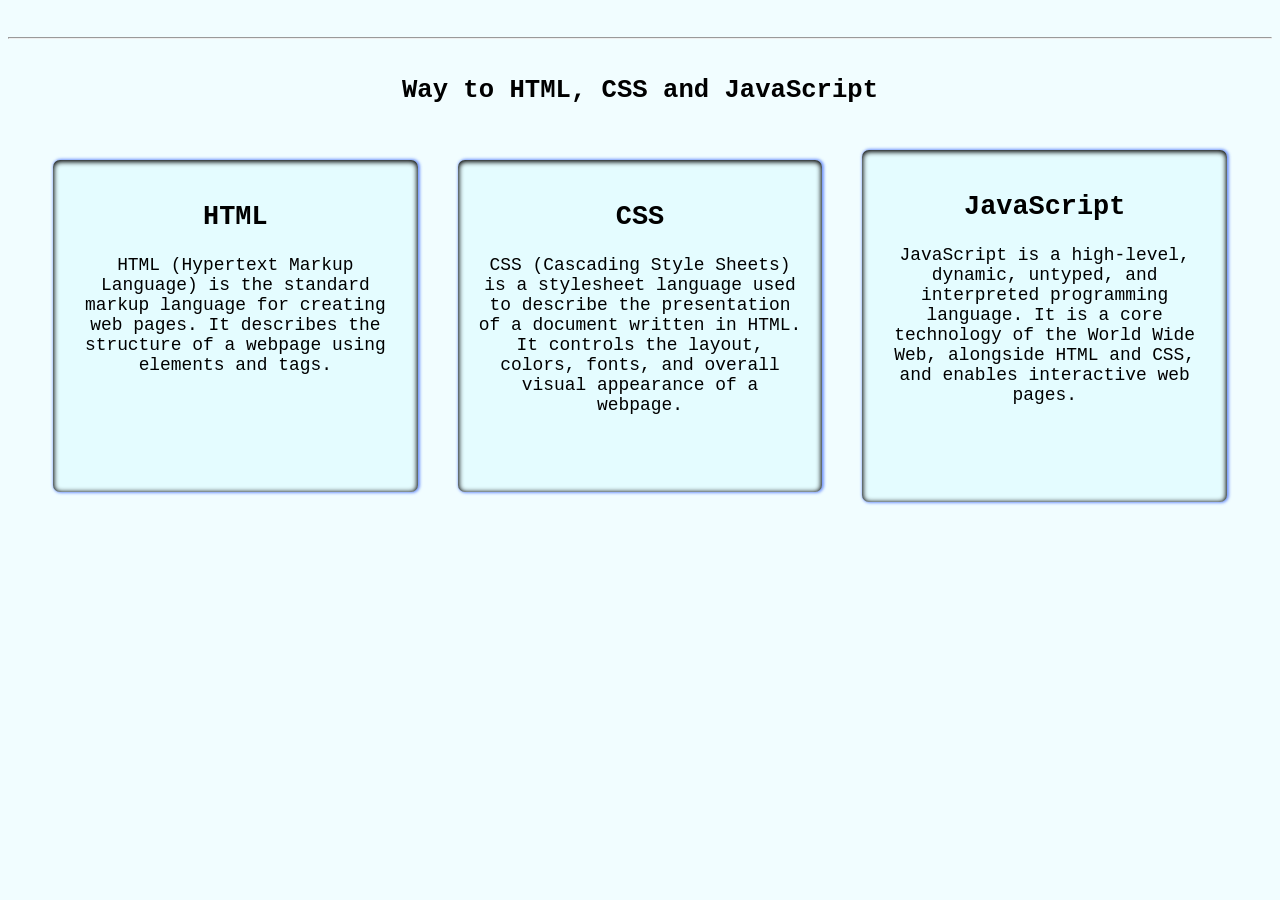
==== index.html @ 1a968c44 "att" ====
<!DOCTYPE html>
<html lang="en">
<head>
    <meta charset="UTF-8">
    <meta name="viewport" content="width=device-width, initial-scale=1.0">
    <title>EazyWay</title>
    <link rel="stylesheet" href="style.css" type="text/css">
</head>
<body>

    <br>
    <hr>
    <br>

    <h1>Way to HTML, CSS and JavaScript</h1>
    <main>
        <span id="html1">
            <h2>HTML</h2>
            <p>HTML (Hypertext Markup Language) is the standard markup language for creating web pages. It describes the structure of a webpage using elements and tags.<br><br><br><br><br></p>
        </span>
        <span id="css2">
            <h2>CSS</h2>
            <p>CSS (Cascading Style Sheets) is a stylesheet language used to describe the presentation of a document written in HTML. It controls the layout, colors, fonts, and overall visual appearance of a webpage. <br><br><br></p>
        
        </span>
        <span id="js3">
            <h2>JavaScript</h2>
            <p>JavaScript is a high-level, dynamic, untyped, and interpreted programming language. It is a core technology of the World Wide Web, alongside HTML and CSS, and enables interactive web pages.<br><br><br><br></p>
        </span>
    </main>
</body>
</html>
---- style.css ----
@charset "utf-8";

/* CSS Document */
body {
    background-color: #59ecff15;
    font-family: 'Courier New', Courier, monospace;
    color: rgb(0, 0, 0);
    font-size: clamp(1rem, 1.4vw, 1.7rem);
    
}
h1 {
    color: #000000;
    font-size: clamp(1.5rem, 2vw, 2.5rem);
    text-align: center;
    margin-top: 0.5rem;
    margin-bottom: 0.5rem;
}
main {
    display: flex;
    text-align: center;
    justify-content: center;
    align-items: center;
    margin: 25px;
    
    #html1 {
        box-shadow: inset 0px 1px 5px 1px #000000, 1px 0px 3px 1px #1146f78f;
        background-color: #59ecff15;
        border-radius: 7px;
        padding: 20px;
        margin: 20px;
        width: 100%;
        max-width: 800px;
    }
    #css2 {
        box-shadow: inset 0px 1px 5px 1px #000000, 1px 0px 3px 1px #1146f78f;
        background-color: #59ecff15;
        border-radius: 7px;
        padding: 20px;
        margin: 20px;
        width: 100%;
        max-width: 800px;
    }
    #js3 {
        box-shadow: inset 0px 1px 5px 1px #000000, 1px 0px 3px 1px #1146f78f;
        background-color: #59ecff15;
        border-radius: 7px;
        padding: 20px;
        margin: 20px;
        width: 100%;
        max-width: 800px;
    }
}
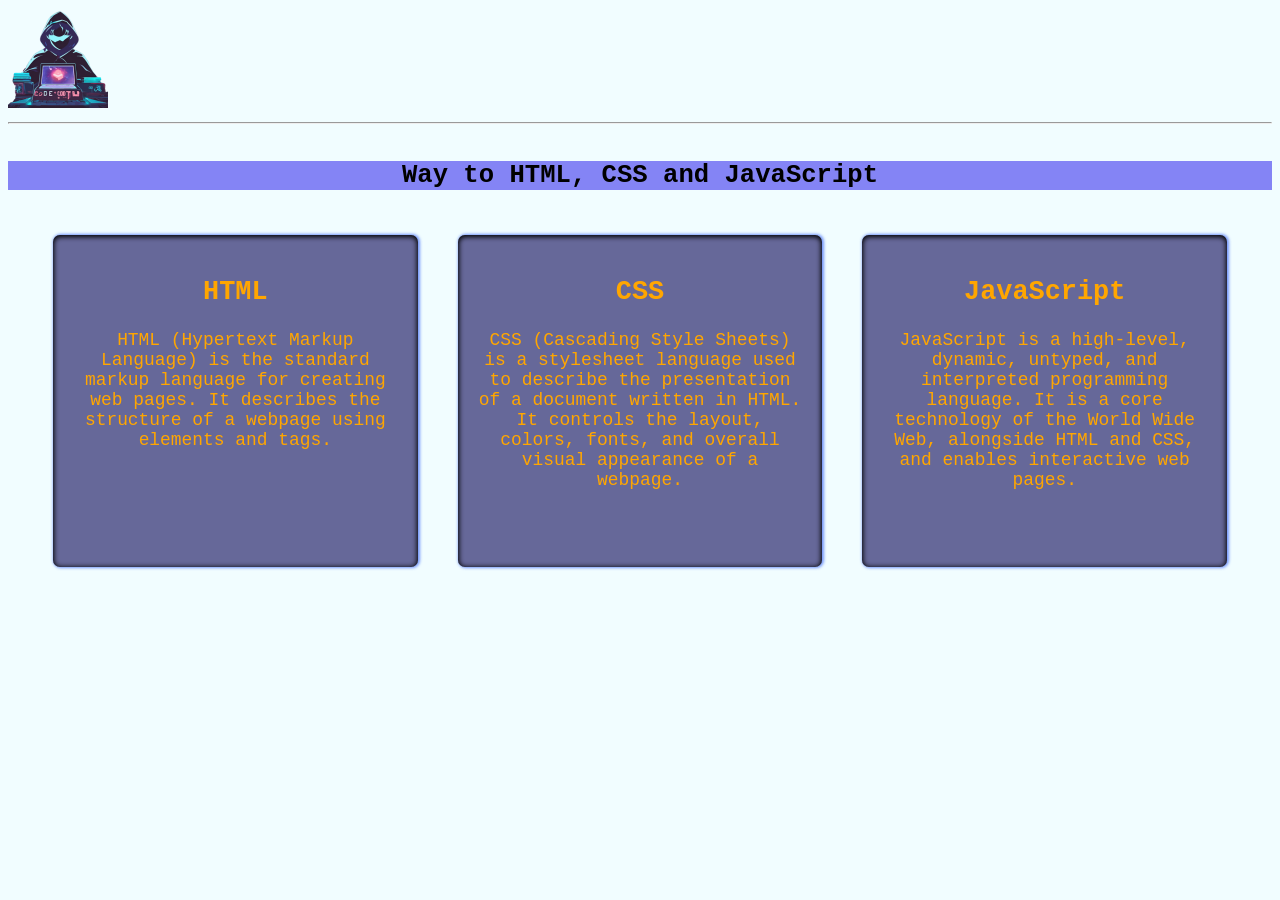
==== commit 6e7431df: "att2" ====
--- a/index.html
+++ b/index.html
@@ -7,6 +7,7 @@
     <link rel="stylesheet" href="style.css" type="text/css">
 </head>
 <body>
+    <img src="Imagens/logoyounick.png" alt="icone" class="logo" width:"100px" height="100px">
 
     <br>
     <hr>
@@ -18,15 +19,18 @@
             <h2>HTML</h2>
             <p>HTML (Hypertext Markup Language) is the standard markup language for creating web pages. It describes the structure of a webpage using elements and tags.<br><br><br><br><br></p>
         </span>
+
+        
         <span id="css2">
             <h2>CSS</h2>
             <p>CSS (Cascading Style Sheets) is a stylesheet language used to describe the presentation of a document written in HTML. It controls the layout, colors, fonts, and overall visual appearance of a webpage. <br><br><br></p>
+        </span>
         
-        </span>
         <span id="js3">
             <h2>JavaScript</h2>
-            <p>JavaScript is a high-level, dynamic, untyped, and interpreted programming language. It is a core technology of the World Wide Web, alongside HTML and CSS, and enables interactive web pages.<br><br><br><br></p>
+            <p>JavaScript is a high-level, dynamic, untyped, and interpreted programming language. It is a core technology of the World Wide Web, alongside HTML and CSS, and enables interactive web pages.<br><br><br></p>
         </span>
     </main>
+    
 </body>
 </html>
--- a/style.css
+++ b/style.css
@@ -14,6 +14,7 @@
     text-align: center;
     margin-top: 0.5rem;
     margin-bottom: 0.5rem;
+    background-color: rgb(132, 132, 245);
 }
 main {
     display: flex;
@@ -24,31 +25,35 @@
     
     #html1 {
         box-shadow: inset 0px 1px 5px 1px #000000, 1px 0px 3px 1px #1146f78f;
-        background-color: #59ecff15;
         border-radius: 7px;
         padding: 20px;
         margin: 20px;
         width: 100%;
         max-width: 800px;
+        color: rgb(255, 166, 0);
+        background-color: rgba(6, 0, 83, 0.589);
     }
     #css2 {
         box-shadow: inset 0px 1px 5px 1px #000000, 1px 0px 3px 1px #1146f78f;
-        background-color: #59ecff15;
         border-radius: 7px;
         padding: 20px;
         margin: 20px;
         width: 100%;
         max-width: 800px;
+        color: rgb(255, 166, 0);
+        background-color: rgba(6, 0, 83, 0.589);
     }
     #js3 {
         box-shadow: inset 0px 1px 5px 1px #000000, 1px 0px 3px 1px #1146f78f;
-        background-color: #59ecff15;
         border-radius: 7px;
         padding: 20px;
         margin: 20px;
         width: 100%;
         max-width: 800px;
+        color: rgb(255, 166, 0);
+        background-color: rgba(6, 0, 83, 0.589);
     }
+   
 }
 
 
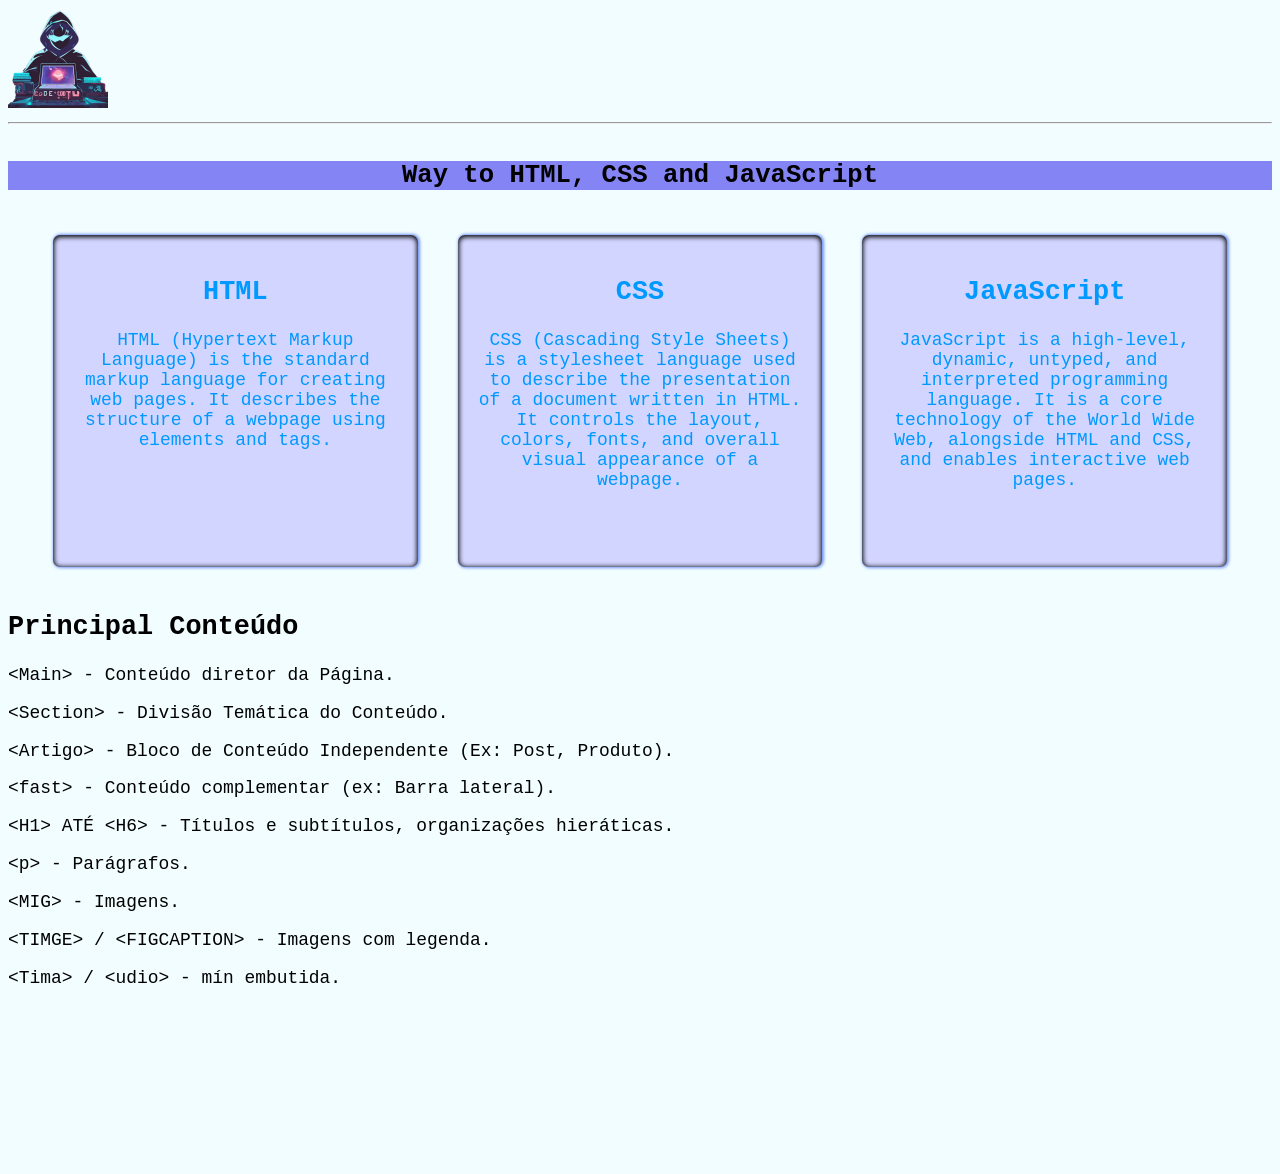
==== commit 15729f82: "att" ====
--- a/index.html
+++ b/index.html
@@ -3,8 +3,9 @@
 <head>
     <meta charset="UTF-8">
     <meta name="viewport" content="width=device-width, initial-scale=1.0">
+    <link rel="stylesheet" href="style.css" type="text/css">
+    <link rel="icon" href="Imagens/logoyounick.ico" type="image/x-icon">
     <title>EazyWay</title>
-    <link rel="stylesheet" href="style.css" type="text/css">
 </head>
 <body>
     <img src="Imagens/logoyounick.png" alt="icone" class="logo" width:"100px" height="100px">
@@ -15,22 +16,52 @@
 
     <h1>Way to HTML, CSS and JavaScript</h1>
     <main>
-        <span id="html1">
-            <h2>HTML</h2>
-            <p>HTML (Hypertext Markup Language) is the standard markup language for creating web pages. It describes the structure of a webpage using elements and tags.<br><br><br><br><br></p>
-        </span>
+        
+            <span id="html1">
+                <a href="html.html" target="_blank" class="link">
+                <h2>HTML</h2>
+                <p>HTML (Hypertext Markup Language) is the standard markup language for creating web pages. It describes the structure of a webpage using elements and tags.<br><br><br><br><br></p>
+                </a>
+            </span>
+        
 
-        
         <span id="css2">
-            <h2>CSS</h2>
-            <p>CSS (Cascading Style Sheets) is a stylesheet language used to describe the presentation of a document written in HTML. It controls the layout, colors, fonts, and overall visual appearance of a webpage. <br><br><br></p>
+            <a href="css.html" target="_blank" class="link">
+                <h2>CSS</h2>
+                <p>CSS (Cascading Style Sheets) is a stylesheet language used to describe the presentation of a document written in HTML. It controls the layout, colors, fonts, and overall visual appearance of a webpage. <br><br><br></p>
+            </a>
         </span>
         
         <span id="js3">
+            <a href="javascript.html" target="_blank" class="link">
             <h2>JavaScript</h2>
             <p>JavaScript is a high-level, dynamic, untyped, and interpreted programming language. It is a core technology of the World Wide Web, alongside HTML and CSS, and enables interactive web pages.<br><br><br></p>
+            </a>
         </span>
     </main>
+    <container><h2>Principal Conteúdo</h2>
+<p>&lt;Main&gt; - Conteúdo diretor da Página.</p>
+
+<p>&lt;Section&gt; - Divisão Temática do Conteúdo.</p>
+
+<p>&lt;Artigo&gt; - Bloco de Conteúdo Independente (Ex: Post, Produto).</p>
+
+<p>&lt;fast&gt; - Conteúdo complementar (ex: Barra lateral).</p>
+
+<p>&lt;H1&gt; ATÉ &lt;H6&gt; - Títulos e subtítulos, organizações hieráticas.</p>
+
+<p>&lt;p&gt; - Parágrafos.</p>
+
+<p>&lt;MIG&gt; - Imagens.</p>
+
+<p>&lt;TIMGE&gt; / &lt;FIGCAPTION&gt; - Imagens com legenda.</p>
+
+<p>&lt;Tima&gt; / &lt;udio&gt; - mín embutida.</p>
+</container>
     
+        <br><br><br><br><br><br><br><br>
+        <footer>
+           
+        </footer>
 </body>
 </html>
--- a/style.css
+++ b/style.css
@@ -6,6 +6,7 @@
     font-family: 'Courier New', Courier, monospace;
     color: rgb(0, 0, 0);
     font-size: clamp(1rem, 1.4vw, 1.7rem);
+    
     
 }
 h1 {
@@ -22,6 +23,8 @@
     justify-content: center;
     align-items: center;
     margin: 25px;
+
+    
     
     #html1 {
         box-shadow: inset 0px 1px 5px 1px #000000, 1px 0px 3px 1px #1146f78f;
@@ -30,8 +33,8 @@
         margin: 20px;
         width: 100%;
         max-width: 800px;
-        color: rgb(255, 166, 0);
-        background-color: rgba(6, 0, 83, 0.589);
+        background-color: rgba(49, 3, 255, 0.158);
+}
     }
     #css2 {
         box-shadow: inset 0px 1px 5px 1px #000000, 1px 0px 3px 1px #1146f78f;
@@ -40,8 +43,7 @@
         margin: 20px;
         width: 100%;
         max-width: 800px;
-        color: rgb(255, 166, 0);
-        background-color: rgba(6, 0, 83, 0.589);
+        background-color: rgba(49, 3, 255, 0.158);
     }
     #js3 {
         box-shadow: inset 0px 1px 5px 1px #000000, 1px 0px 3px 1px #1146f78f;
@@ -50,8 +52,11 @@
         margin: 20px;
         width: 100%;
         max-width: 800px;
-        color: rgb(255, 166, 0);
-        background-color: rgba(6, 0, 83, 0.589);
+        background-color: rgba(49, 3, 255, 0.158);
+    }
+    .link{
+        text-decoration: none;
+        color: rgb(0, 153, 255);
     }
    
 }
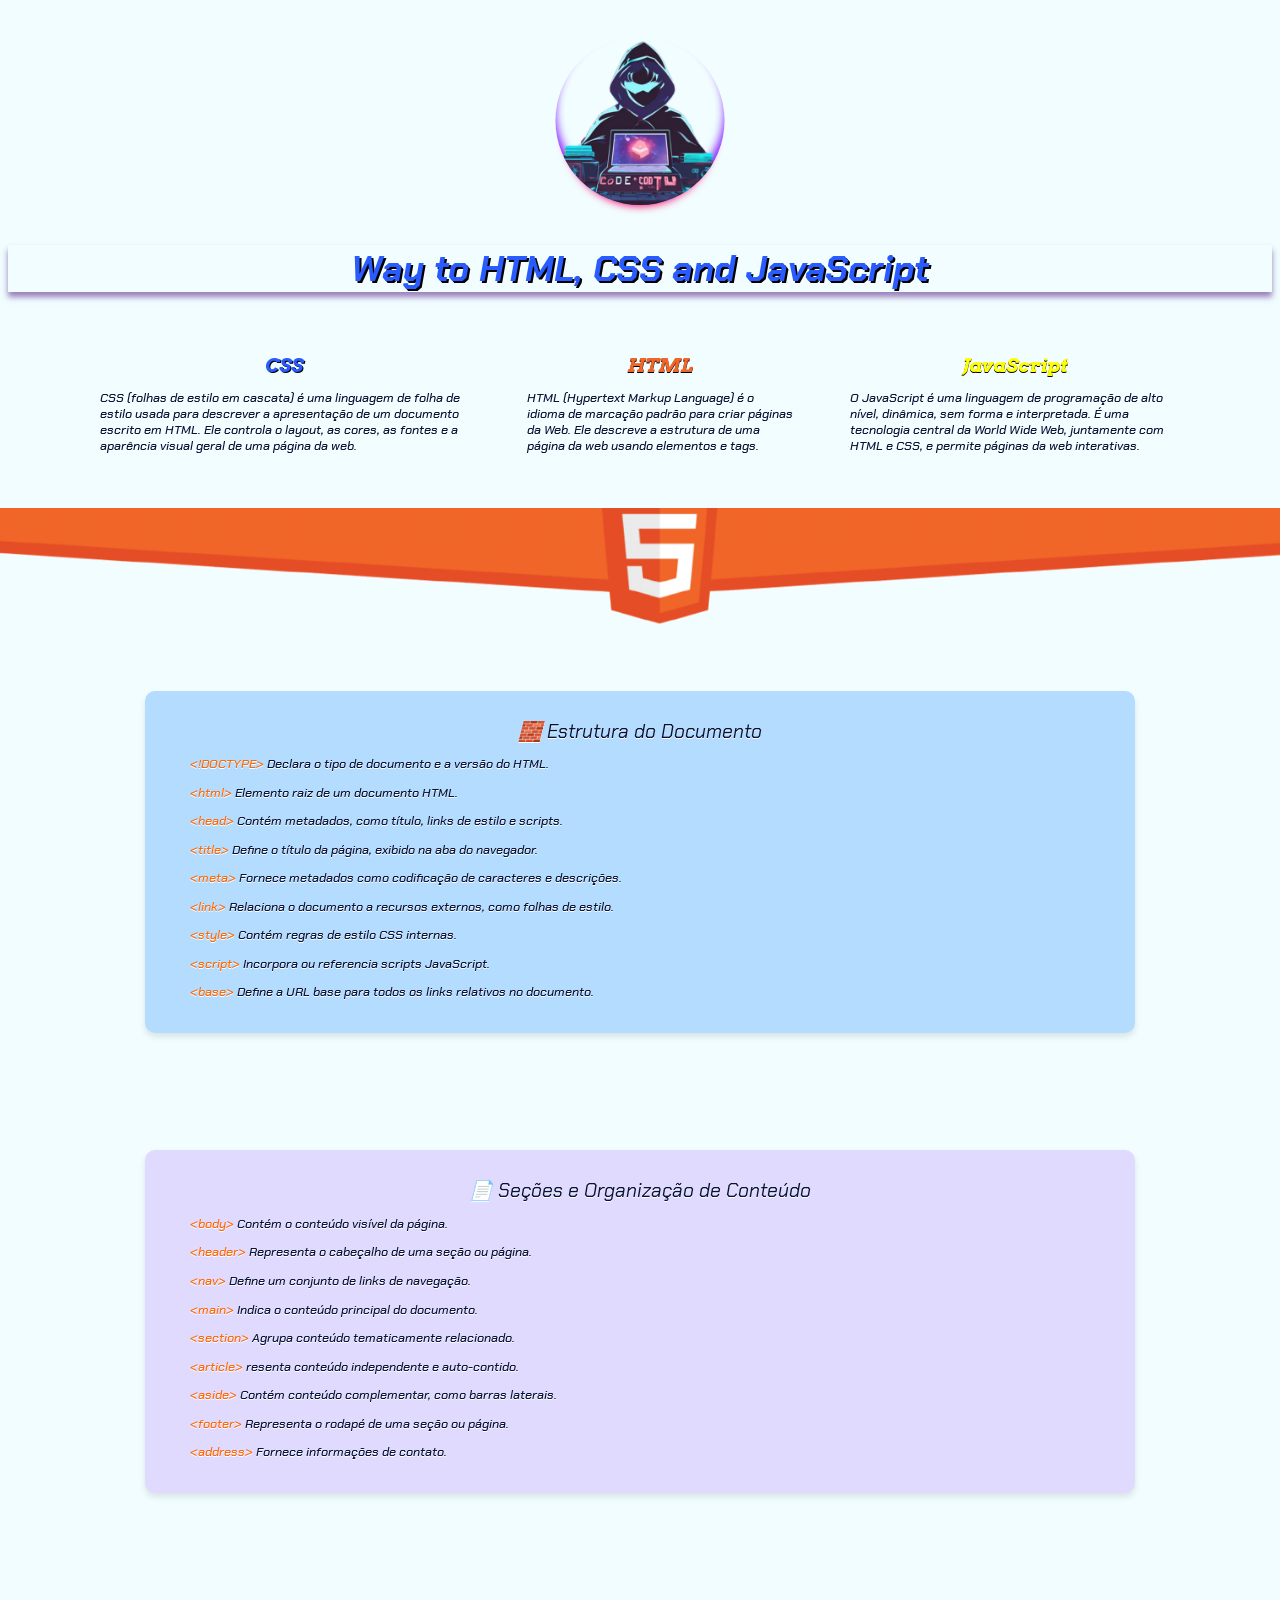
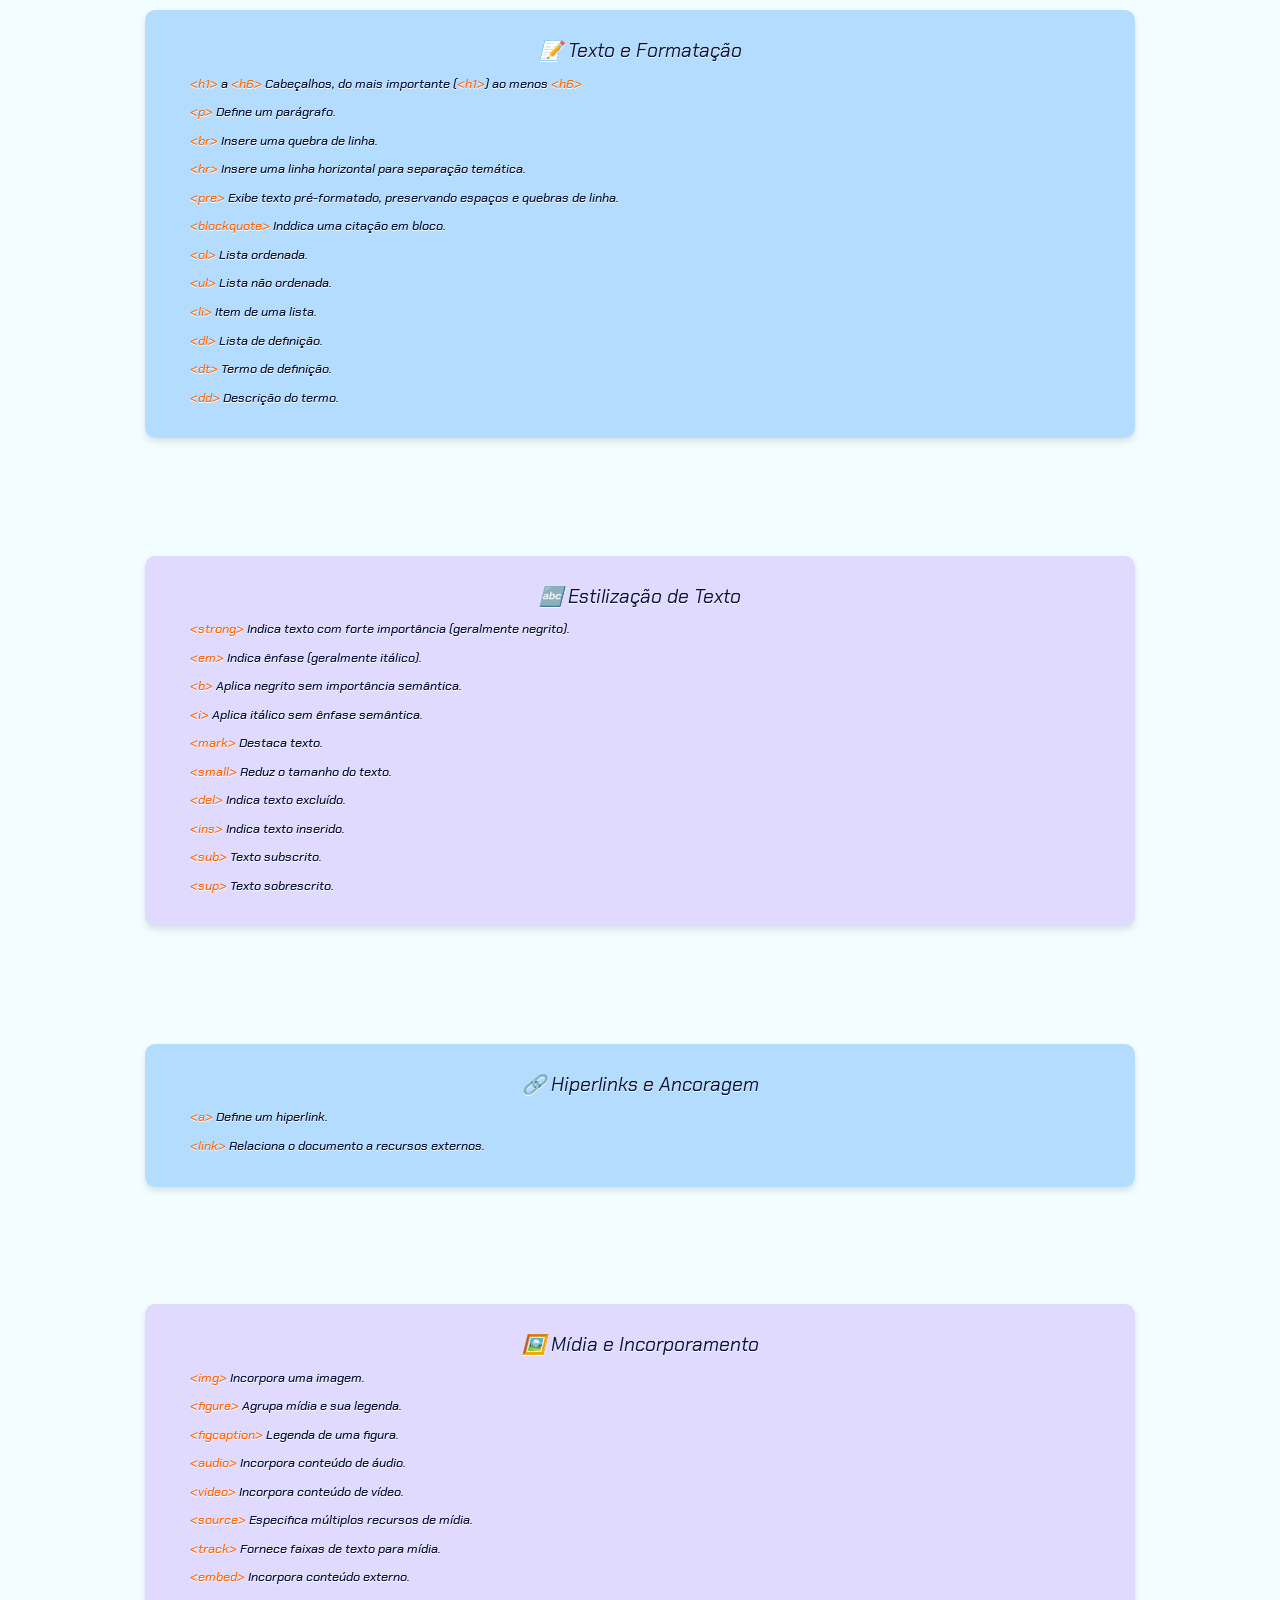
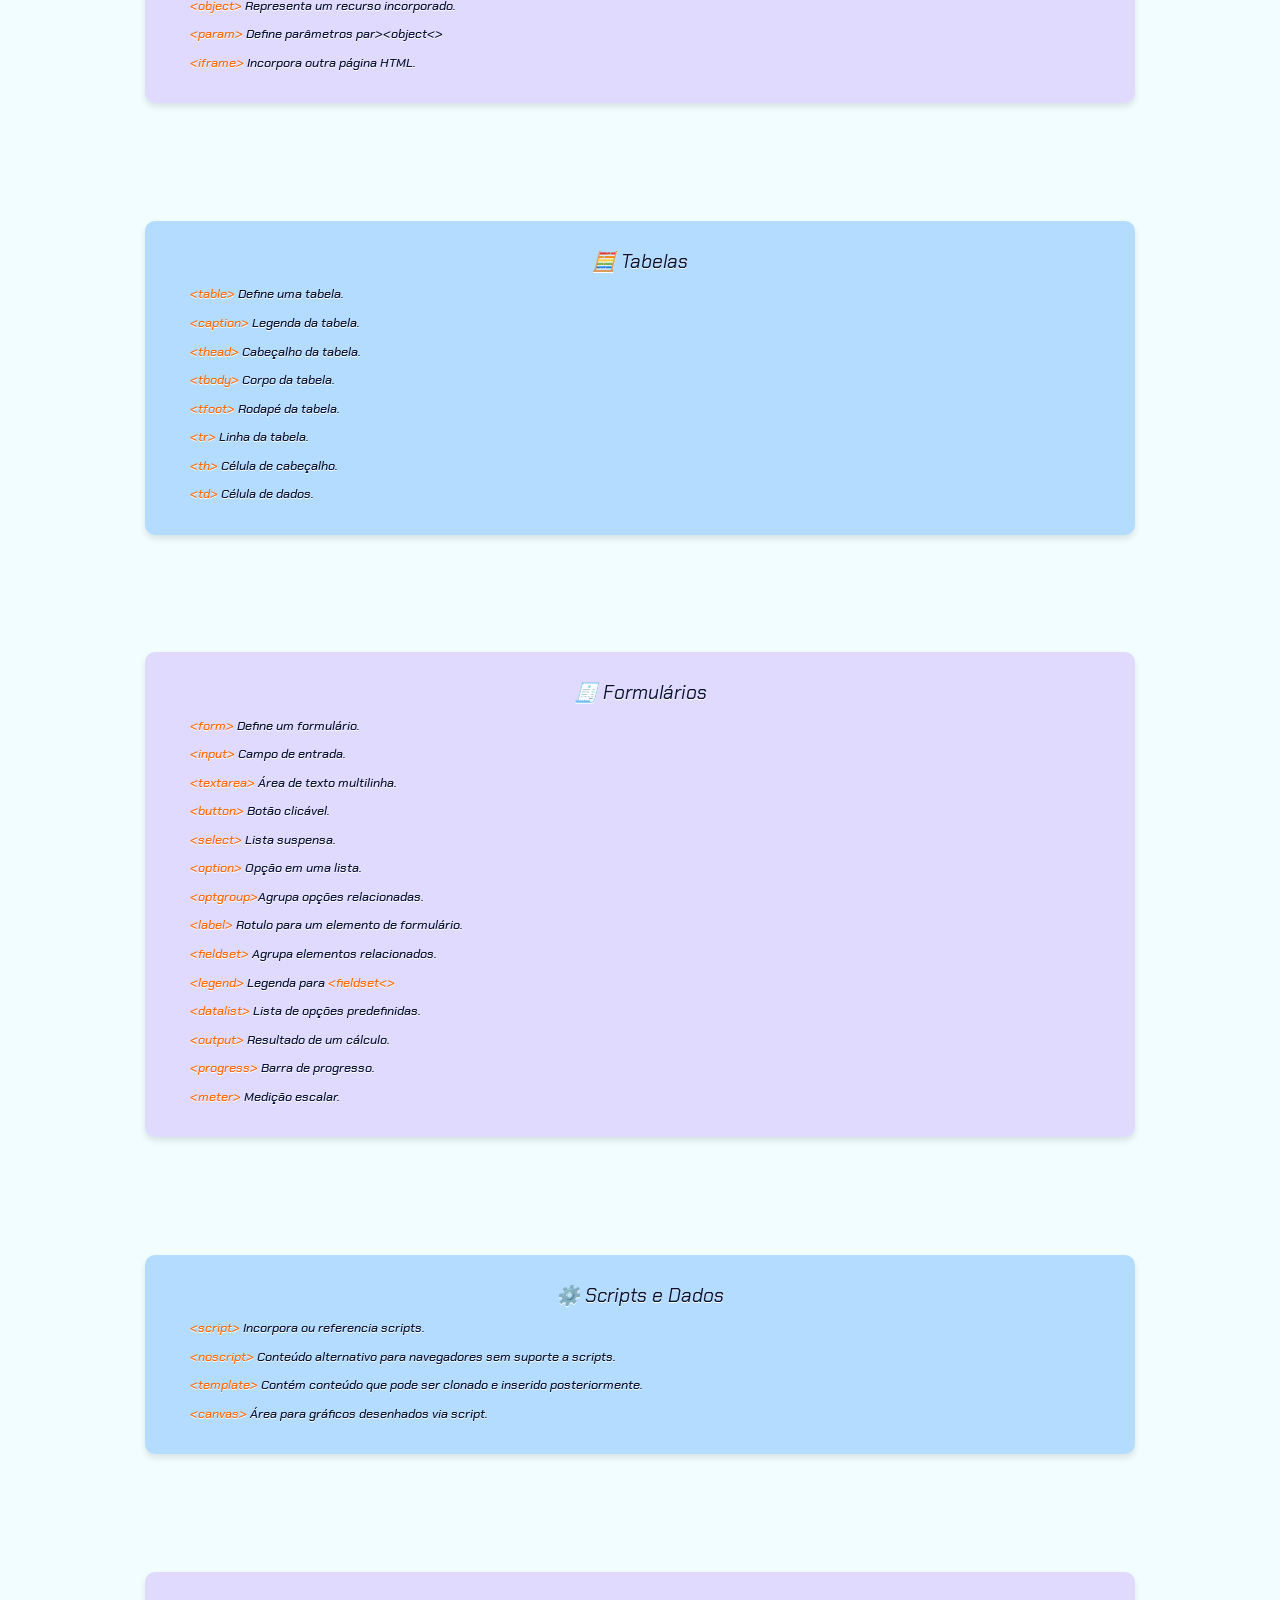
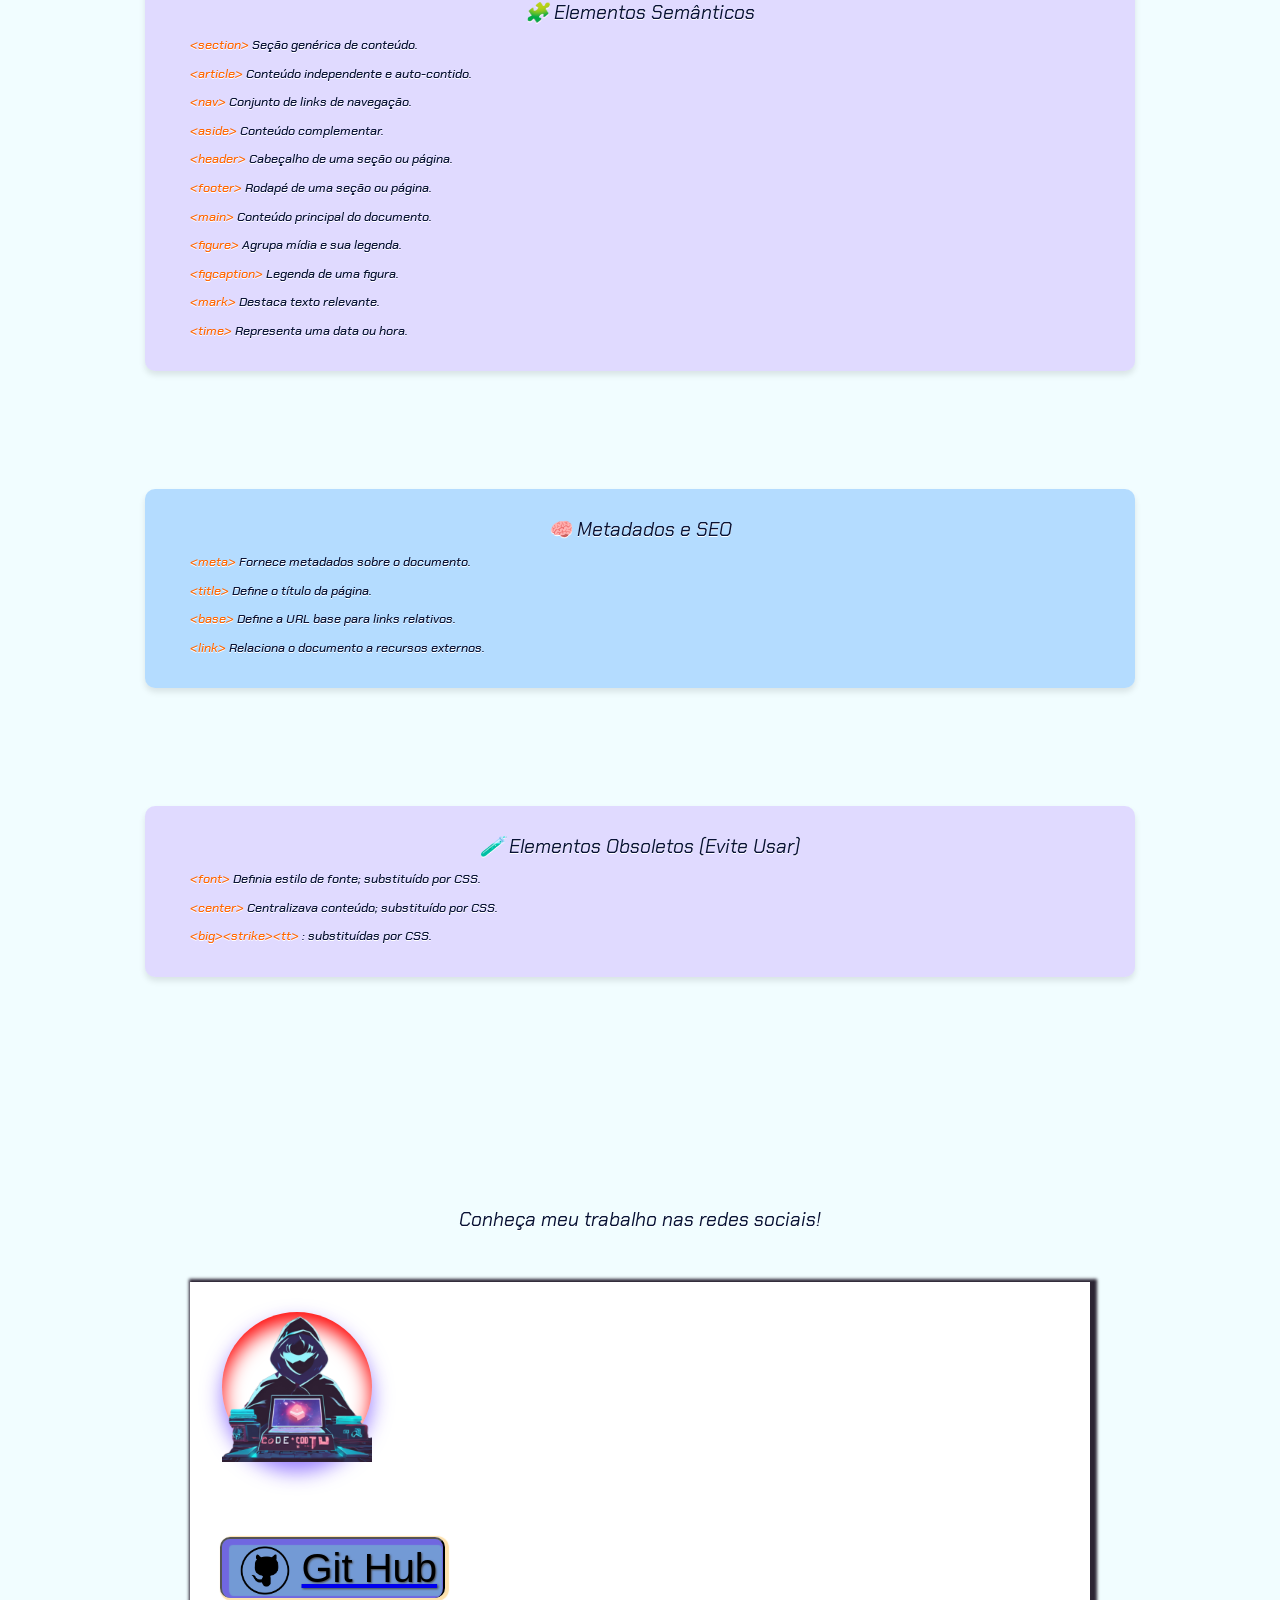
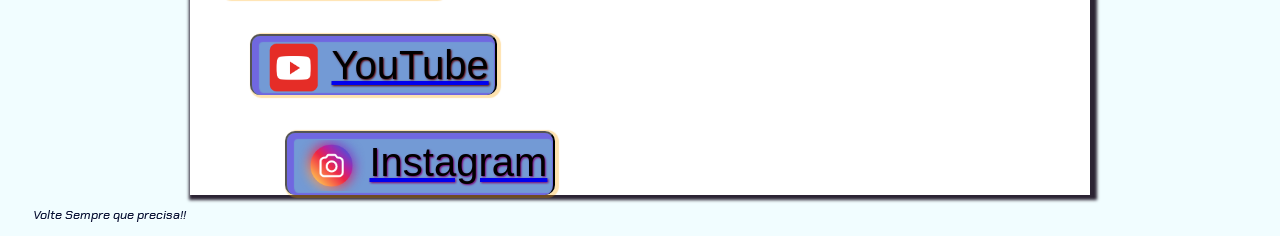
==== commit 869449ee: "att" ====
--- a/index.html
+++ b/index.html
@@ -1,67 +1,320 @@
 <!DOCTYPE html>
-<html lang="en">
+<html lang="pt-br">
 <head>
     <meta charset="UTF-8">
     <meta name="viewport" content="width=device-width, initial-scale=1.0">
     <link rel="stylesheet" href="style.css" type="text/css">
     <link rel="icon" href="Imagens/logoyounick.ico" type="image/x-icon">
     <title>EazyWay</title>
+    <style>
+        @import url('https://fonts.googleapis.com/css2?family=Chakra+Petch:ital,wght@0,300;0,400;0,500;0,600;0,700;1,300;1,400;1,500;1,600;1,700&display=swap');
+        
+        @import url('https://fonts.googleapis.com/css2?family=Arvo:ital,wght@0,400;0,700;1,400;1,700&family=Chakra+Petch:ital,wght@0,300;0,400;0,500;0,600;0,700;1,300;1,400;1,500;1,600;1,700&display=swap');
+
+                .cartao {
+            min-width: 300px;
+            max-width: 900px;
+            min-height: 220px;
+            max-height: 556px;
+            animation: mymove 7s normal;
+            animation: mymove 7s infinite alternate;            
+               
+        }
+
+        @keyframes mymove {
+        from {background-color: rgb(255, 200, 100);}
+        to {background-color: rgb(255, 110, 100);}
+        }
+    </style>
 </head>
 <body>
-    <img src="Imagens/logoyounick.png" alt="icone" class="logo" width:"100px" height="100px">
-
-    <br>
-    <hr>
-    <br>
-
-    <h1>Way to HTML, CSS and JavaScript</h1>
-    <main>
-        
-            <span id="html1">
-                <a href="html.html" target="_blank" class="link">
-                <h2>HTML</h2>
-                <p>HTML (Hypertext Markup Language) is the standard markup language for creating web pages. It describes the structure of a webpage using elements and tags.<br><br><br><br><br></p>
+    <div class="inicio">
+        <span class="logotipo"><img src="Imagens/logoyounick.png" alt="icone" width="169px" height="169px" style=" border-radius: 50%;box-shadow: inset 0px -10px 8px 0px rgb(138, 40, 250), 0px 10px 8px -9px rgb(255, 0, 100);"></span>
+    </div>   
+    
+    <span class="titulo">
+    <h1>Way to HTML, CSS and JavaScript</h1> 
+    </span>
+    
+        <main>
+        
+            
+            
+            <span id="css2">
+                <a href="css.html" target="_blank" class="link">
+                    <h2>CSS</h2>
+                    <p style="margin-left: 0.2em;">CSS (folhas de estilo em cascata) é uma linguagem de folha de estilo usada para descrever a apresentação de um documento escrito em HTML. Ele controla o layout, as cores, as fontes e a aparência visual geral de uma página da web. <br><br><br></p>
                 </a>
             </span>
-        
-
-        <span id="css2">
-            <a href="css.html" target="_blank" class="link">
-                <h2>CSS</h2>
-                <p>CSS (Cascading Style Sheets) is a stylesheet language used to describe the presentation of a document written in HTML. It controls the layout, colors, fonts, and overall visual appearance of a webpage. <br><br><br></p>
+            <span id="html1">
+            <a href="html.html" target="_blank" class="link">
+            <h2 style="color: #F06528;">HTML</h2>
+                <p style="margin-left: 0.2em;">HTML (Hypertext Markup Language) é o idioma de marcação padrão para criar páginas da Web. Ele descreve a estrutura de uma página da web usando elementos e tags.<br><br><br></p>
+                </a>
+            </span>
+            
+            <span id="js3">
+            <a href="javascript.html" target="_blank" class="link">
+            <h2 style="color: Yellow">JavaScript</h2>
+            <p style="margin-left: 0.2em;">O JavaScript é uma linguagem de programação de alto nível, dinâmica, sem forma e interpretada. É uma tecnologia central da World Wide Web, juntamente com HTML e CSS, e permite páginas da web interativas.<br><br><br></p>
             </a>
         </span>
-        
-        <span id="js3">
-            <a href="javascript.html" target="_blank" class="link">
-            <h2>JavaScript</h2>
-            <p>JavaScript is a high-level, dynamic, untyped, and interpreted programming language. It is a core technology of the World Wide Web, alongside HTML and CSS, and enables interactive web pages.<br><br><br></p>
-            </a>
-        </span>
-    </main>
-    <container><h2>Principal Conteúdo</h2>
-<p>&lt;Main&gt; - Conteúdo diretor da Página.</p>
-
-<p>&lt;Section&gt; - Divisão Temática do Conteúdo.</p>
-
-<p>&lt;Artigo&gt; - Bloco de Conteúdo Independente (Ex: Post, Produto).</p>
-
-<p>&lt;fast&gt; - Conteúdo complementar (ex: Barra lateral).</p>
-
-<p>&lt;H1&gt; ATÉ &lt;H6&gt; - Títulos e subtítulos, organizações hieráticas.</p>
-
-<p>&lt;p&gt; - Parágrafos.</p>
-
-<p>&lt;MIG&gt; - Imagens.</p>
-
-<p>&lt;TIMGE&gt; / &lt;FIGCAPTION&gt; - Imagens com legenda.</p>
-
-<p>&lt;Tima&gt; / &lt;udio&gt; - mín embutida.</p>
-</container>
+        </main>
+        
+    <img src="Imagens/html5sup.png" alt="HTMLlist" type="image/png" width="103%" height="auto" class="html5sup" style="margin-top: -2.5em; margin-left: -0.5em; max-height: 8em;">
+
+    <div class="container">
+        <span class="1html">
+        <h3>🧱 Estrutura do Documento</h3>
+            <p><xxx1>&lt;!DOCTYPE&gt;</xxx1> Declara o tipo de documento e a versão do HTML.</p>
+        
+            <p><xxx1>&lt;html&gt;</xxx1> Elemento raiz de um documento HTML.</p>
+            
+            <p><xxx1>&lt;head&gt;</xxx1> Contém metadados, como título, links de estilo e scripts.</p>
+            
+            <p><xxx1>&lt;title&gt;</xxx1> Define o título da página, exibido na aba do navegador.</p>
+            
+            <p><xxx1>&lt;meta&gt;</xxx1> Fornece metadados como codificação de caracteres e descrições.</p>
+        
+            <p><xxx1>&lt;link&gt;</xxx1> Relaciona o documento a recursos externos, como folhas de estilo.</p>
+            
+            <p><xxx1>&lt;style&gt;</xxx1> Contém regras de estilo CSS internas.</p>
+        
+            <p><xxx1>&lt;script&gt;</xxx1> Incorpora ou referencia scripts JavaScript.</p>
+            
+            <p><xxx1>&lt;base&gt;</xxx1>  Define a URL base para todos os links relativos no documento.</p>
+    </span>
+    
+    <span class="2html">
+         <h3>📄 Seções e Organização de Conteúdo</h3>
+            <p><xxx1>&lt;body&gt;</xxx1> Contém o conteúdo visível da página.</p>
+    
+            <p><xxx1>&lt;header&gt;</xxx1> Representa o cabeçalho de uma seção ou página.</p>
+        
+            <p><xxx1>&lt;nav&gt;</xxx1> Define um conjunto de links de navegação.</p>
+        
+            <p><xxx1>&lt;main&gt;</xxx1> Indica o conteúdo principal do documento.</p>
+    
+            <p><xxx1>&lt;section&gt;</xxx1> Agrupa conteúdo tematicamente relacionado.</p>
+    
+            <p><xxx1>&lt;article&gt;</xxx1> resenta conteúdo independente e auto-contido.</p>
+    
+            <p><xxx1>&lt;aside&gt;</xxx1> Contém conteúdo complementar, como barras laterais.</p>
+    
+            <p><xxx1>&lt;footer&gt;</xxx1> Representa o rodapé de uma seção ou página.</p>
+    
+            <p><xxx1>&lt;address&gt;</xxx1> Fornece informações de contato.</p>
+</span>
+    
+<span class="3html">
+        <h3>📝 Texto e Formatação</h3>
+            <p><xxx1>&lt;h1&gt;</xxx1> a <xxx1>&lt;h6&gt;</xxx1> Cabeçalhos, do mais importante (<xxx1>&lt;h1&gt;</xxx1>) ao menos <xxx1>&lt;h6&gt;</xxx1>
+    
+            <p><xxx1>&lt;p&gt;</xxx1> Define um parágrafo.</p>
+        
+            <p><xxx1>&lt;br&gt;</xxx1> Insere uma quebra de linha.</p>
+        
+            <p><xxx1>&lt;hr&gt;</xxx1> Insere uma linha horizontal para separação temática.</p>
+        
+            <p><xxx1>&lt;pre&gt;</xxx1> Exibe texto pré-formatado, preservando espaços e quebras de linha.</p>
+    
+            <p><xxx1>&lt;blockquote&gt;</xxx1> Inddica uma citação em bloco.</p>
+        
+            <p><xxx1>&lt;ol&gt</xxx1> Lista ordenada.</p>
+    
+            <p><xxx1>&lt;ul&gt;</xxx1> Lista não ordenada.</p>
+        
+            <p><xxx1>&lt;li&gt;</xxx1> Item de uma lista.</p>
+    
+            <p><xxx1>&lt;dl&gt;</xxx1> Lista de definição.</p>
+        
+            <p><xxx1>&lt;dt&gt;</xxx1> Termo de definição.</p>
+        
+            <p><xxx1>&lt;dd&gt;</xxx1> Descrição do termo.</p>
+    </span>
+    
+    <span class="4html">
+    <h3>🔤 Estilização de Texto</h3>
+            <p><xxx1>&lt;strong&gt;</xxx1> Indica texto com forte importância (geralmente negrito).</p>
+    
+            <p><xxx1>&lt;em&gt;</xxx1> Indica ênfase (geralmente itálico).</p>
+        
+            <p><xxx1>&lt;b&gt;</xxx1> Aplica negrito sem importância semântica.</p>
+        
+            <p><xxx1>&lt;i&gt;</xxx1> Aplica itálico sem ênfase semântica.</p>
+        
+            <p><xxx1>&lt;mark&gt;</xxx1> Destaca texto.</p>
+    
+            <p><xxx1>&lt;small&gt;</xxx1> Reduz o tamanho do texto.</p>
+        
+            <p><xxx1>&lt;del&gt;</xxx1> Indica texto excluído.</p>
+    
+            <p><xxx1>&lt;ins&gt;</xxx1> Indica texto inserido.</p>
+        
+            <p><xxx1>&lt;sub&gt;</xxx1> Texto subscrito.</p>
+    
+            <p><xxx1>&lt;sup&gt;</xxx1> Texto sobrescrito.</p>
+    </span>
+    
+    <span class="5html">
+        <h3>🔗 Hiperlinks e Ancoragem</h3>
+            <p><xxx1>&lt;a&gt;</xxx1> Define um hiperlink.</p>
+    
+            <p><xxx1>&lt;link&gt;</xxx1> Relaciona o documento a recursos externos.</p>
+    </span>
+    
+    <span class="6html">
+        <h3>🖼️ Mídia e Incorporamento</h3>
+                <p><xxx1>&lt;img&gt;</xxx1> Incorpora uma imagem.</p>
+    
+            <p><xxx1>&lt;figure&gt;</xxx1> Agrupa mídia e sua legenda.</p>
+
+            <p><xxx1>&lt;figcaption&gt;</xxx1> Legenda de uma figura.</p>
+
+            <p><xxx1>&lt;audio&gt;</xxx1> Incorpora conteúdo de áudio.</p>
+
+            <p><xxx1>&lt;video&gt;</xxx1> Incorpora conteúdo de vídeo.</p>
+        
+            <p><xxx1>&lt;source&gt;</xxx1> Especifica múltiplos recursos de mídia.</p>
+
+            <p><xxx1>&lt;track&gt;</xxx1> Fornece faixas de texto para mídia.</p>
+        
+            <p><xxx1>&lt;embed&gt;</xxx1> Incorpora conteúdo externo.</p>
+
+            <p><xxx1>&lt;object&gt;</xxx1> Representa um recurso incorporado.</p>
+        
+            <p><xxx1>&lt;param&gt;</xxx1> Define parâmetros par><s<i<xxx1>&lt;object<&gt;</xxx1>
+            
+            <p><xxx1>&lt;iframe&gt;</xxx1> Incorpora outra página HTML.</p>
+    </span>
+    
+    <span class="7html">
+        <h3>🧮 Tabelas</h3>
+            <p><xxx1>&lt;table&gt;</xxx1> Define uma tabela.</p>
+    
+            <p><xxx1>&lt;caption&gt;</xxx1> Legenda da tabela.</p>
+        
+            <p><xxx1>&lt;thead&gt;</xxx1> Cabeçalho da tabela.</p>
+        
+            <p><xxx1>&lt;tbody&gt;</xxx1> Corpo da tabela.</p>
+        
+            <p><xxx1>&lt;tfoot&gt;</xxx1> Rodapé da tabela.</p>
+    
+            <p><xxx1>&lt;tr&gt;</xxx1> Linha da tabela.</p>
+        
+            <p><xxx1>&lt;th&gt;</xxx1> Célula de cabeçalho.</p>
+    
+            <p><xxx1>&lt;td&gt;</xxx1> Célula de dados.</p>
+    </span>
+    
+    <span class="8html">
+        <h3>🧾 Formulários</h3>
+            <p><xxx1>&lt;form&gt;</xxx1> Define um formulário.</p>
+    
+            <p><xxx1>&lt;input&gt;</xxx1> Campo de entrada.</p>
+        
+            <p><xxx1>&lt;textarea&gt;</xxx1> Área de texto multilinha.</p>
+        
+            <p><xxx1>&lt;button&gt;</xxx1> Botão clicável.</p>
+        
+            <p><xxx1>&lt;select&gt;</xxx1> Lista suspensa.</p>
+    
+            <p><xxx1>&lt;option&gt;</xxx1> Opção em uma lista.</p>
+        
+            <p><xxx1>&lt;optgroup&gt;</xxx1>Agrupa opções relacionadas.</p>
+    
+            <p><xxx1>&lt;label&gt;</xxx1> Rotulo para um elemento de formulário.</p>
+        
+            <p><xxx1>&lt;fieldset&gt;</xxx1> Agrupa elementos relacionados.</p>
+    
+            <p><xxx1>&lt;legend&gt;</xxx1> Legenda para <xxx1>&lt;fieldset<&gt;</xxx1>
+        
+            <p><xxx1>&lt;datalist&gt;</xxx1> Lista de opções predefinidas.</p>
+        
+            <p><xxx1>&lt;output&gt;</xxx1> Resultado de um cálculo.</p>
+        
+            <p><xxx1>&lt;progress&gt;</xxx1> Barra de progresso.</p>
+        
+            <p><xxx1>&lt;meter&gt;</xxx1> Medição escalar.</p>
+    </span>
+    
+    <span class="9html">
+        <h3>⚙️ Scripts e Dados</h3>
+            <p><xxx1>&lt;script&gt;</xxx1> Incorpora ou referencia scripts.</p>
+    
+            <p><xxx1>&lt;noscript&gt;</xxx1> Conteúdo alternativo para navegadores sem suporte a scripts.</p>
+        
+            <p><xxx1>&lt;template&gt;</xxx1> Contém conteúdo que pode ser clonado e inserido posteriormente.</p>
+        
+            <p><xxx1>&lt;canvas&gt;</xxx1> Área para gráficos desenhados via script.</p>
+    </span>
+    
+    <span class="10html">
+        <h3>🧩 Elementos Semânticos</h3>
+            <p><xxx1>&lt;section&gt;</xxx1> Seção genérica de conteúdo.</p>
+    
+            <p><xxx1>&lt;article&gt;</xxx1> Conteúdo independente e auto-contido.</p>
+        
+            <p><xxx1>&lt;nav&gt;</xxx1> Conjunto de links de navegação.</p>
+        
+            <p><xxx1>&lt;aside&gt;</xxx1> Conteúdo complementar.</p>
+        
+            <p><xxx1>&lt;header&gt;</xxx1> Cabeçalho de uma seção ou página.</p>
+    
+            <p><xxx1>&lt;footer&gt;</xxx1> Rodapé de uma seção ou página.</p>
+        
+            <p><xxx1>&lt;main&gt;</xxx1> Conteúdo principal do documento.</p>
+    
+            <p><xxx1>&lt;figure&gt;</xxx1> Agrupa mídia e sua legenda.</p>
+        
+            <p><xxx1>&lt;figcaption&gt;</xxx1> Legenda de uma figura.</p>
+    
+            <p><xxx1>&lt;mark&gt;</xxx1> Destaca texto relevante.</p>
+        
+            <p><xxx1>&lt;time&gt;</xxx1> Representa uma data ou hora.</p>
+    </span>
+    
+    <span class="11html">
+        <h3>🧠 Metadados e SEO</h3>
+            <p><xxx1>&lt;meta&gt;</xxx1> Fornece metadados sobre o documento.</p>
+    
+            <p><xxx1>&lt;title&gt;</xxx1> Define o título da página.</p>
+        
+            <p><xxx1>&lt;base&gt;</xxx1> Define a URL base para links relativos.</p>
+        
+            <p><xxx1>&lt;link&gt;</xxx1> Relaciona o documento a recursos externos.</p>
+    </span>
+    
+    <span class="12html">
+        <h3>🧪 Elementos Obsoletos (Evite Usar)</h3>
+            <p><xxx1>&lt;font&gt;</xxx1> Definia estilo de fonte; substituído por CSS.</p>
+    
+            <p><xxx1>&lt;center&gt;</xxx1> Centralizava conteúdo; substituído por CSS.</p>
+        
+            <p><xxx1>&lt;big&gt;</xxx1><xxx1>&lt;strike&gt;</xxx1><xxx1>&lt;tt&gt;</xxx1> : substituídas por CSS.</p>
+    </span>
+</div>
     
         <br><br><br><br><br><br><br><br>
+        
+        
+        
+        
+        <!--rodapé da página-->
         <footer>
-           
+       <h3>Conheça meu trabalho nas redes sociais!</h3>
+    
+    <div class="cartao">
+        <div class="logos">
+            <div class="younick"><img src="Imagens/logoyounick.png" alt="YouNick" type="image/png" widith="150px" height="150px"></div>
+            <div class="github"><a href="https://github.com/YouNickDev" target="_blank" type="button"><button><img src="Imagens/Logo GitHub.png" alt="Github" type="image/png" widith="49px" height="49px">Git Hub</button></a></div>
+            <div class="youtube"><a href="https://www.youtube.com/@YouNickDev" target="_blank" type="button"><button><img src="Imagens/Logo Youtube.png" alt="YT" type="image/png" widith="49px" height="49px">YouTube</button></a></div>
+            <div class="instagram"><a href="https://www.instagram.com/younickdev/" target="_blank" type="button"><button><img src="Imagens/Logo Insta.png" alt="Insta" type="image/png" widith="51px" height="51px">Instagram</button></a></div>
+        </div>
+       
+    </div>
+    <p>Volte Sempre que precisa!!</p>
         </footer>
+
 </body>
 </html>
--- a/style.css
+++ b/style.css
@@ -3,62 +3,296 @@
 /* CSS Document */
 body {
     background-color: #59ecff15;
-    font-family: 'Courier New', Courier, monospace;
-    color: rgb(0, 0, 0);
+    color: rgb(0, 140, 255);
     font-size: clamp(1rem, 1.4vw, 1.7rem);
     
     
 }
+    .logotipo {
+    display:flexbox;
+    flex-direction: column;
+    justify-content: center;
+    align-items: center;
+    margin: 0 auto;
+    margin-top: 1em;
+    height:auto;
+    position: absolute; /* Posiciona a imagem de forma absoluta */
+    top:1em;
+    left: 50%; /* Centraliza horizontalmente */
+    transform: translateX(-50%); /* Ajusta para centralizar perfeitamente */
+    z-index: 10; /* Garante que a imagem fique acima */
+    }
+
+
+
 h1 {
-    color: #000000;
-    font-size: clamp(1.5rem, 2vw, 2.5rem);
+    font-family: "Chakra Petch", Arial, Helvetica, sans-serif;
+    font-weight: 700;
+    font-style: italic;
+    color: #295bff;
+    text-shadow: 2px 2px 0px #000000;
+    font-size: clamp(2em, 2.4vw, 3rem);
+    text-wrap: nowrap;
+    text-align: center;
+    margin-bottom: 0.5em;
+    margin-top: 245px;
+    background-color: transparent;
+    box-shadow:#42007981 0px 5px 6px 0px;
+    
+    
+
+}
+h2 {
+    font-family: "Arvo", serif;
+    font-weight: 700px;
+    font-style: italic;
+    color: #295bff;
+    text-shadow: 0.5px 1px 0px #000000;
+    font-size: clamp(1.1rem, 1.5vw, 2rem);
     text-align: center;
     margin-top: 0.5rem;
     margin-bottom: 0.5rem;
-    background-color: rgb(132, 132, 245);
-}
+    background-color:none;
+}
+h3 {
+    font-family: "Chakra Petch", sans-serif;
+    font-weight: 400;
+    font-style: italic;
+    color: #081235;
+    text-shadow: 0.3px 0.5px 0px #ffffff;
+    font-size: clamp(1.1rem, 1.5vw, 2rem);
+    text-align: center;
+    margin-top: 0.5rem;
+    margin-bottom: 0.5rem;
+    background-color:none;
+}
+p {
+  font-family: "Chakra Petch", sans-serif;
+  color: #081235;
+  font-weight: 500;
+  font-style: italic;
+  font-size: 0.7em;;
+  text-wrap: wrap;
+  text-align: left;
+  margin-left : 2em;
+  text-size-adjust: auto;
+  text-shadow: 0.3px 0.5px 0px #ffffff;
+  
+}
+xxx1 {
+    color: #ff6600;
+}
+
 main {
     display: flex;
     text-align: center;
     justify-content: center;
     align-items: center;
-    margin: 25px;
-
-    
-    
-    #html1 {
-        box-shadow: inset 0px 1px 5px 1px #000000, 1px 0px 3px 1px #1146f78f;
-        border-radius: 7px;
-        padding: 20px;
-        margin: 20px;
-        width: 100%;
+    margin-top: 1em;
+    margin-left: 3em;
+    margin-right: 3em;
+    margin-bottom: 1em;
+    flex-wrap: nowrap;
+    flex-direction: row;
+    
+    
+    #html1{
+        
+        
+        padding: 1em;
+        margin-left: 1em;
+        width: auto;
         max-width: 800px;
-        background-color: rgba(49, 3, 255, 0.158);
-}
+        min-width: 150px;
+        max-height: 400px;
+        min-height: 150px;
+        
+        }
     }
     #css2 {
-        box-shadow: inset 0px 1px 5px 1px #000000, 1px 0px 3px 1px #1146f78f;
-        border-radius: 7px;
-        padding: 20px;
-        margin: 20px;
-        width: 100%;
+        padding: 1em;
+        margin-left: 1em;
+        width: auto;
         max-width: 800px;
-        background-color: rgba(49, 3, 255, 0.158);
+        min-width: 150px;
+        max-height: 400px;
+        min-height: 150px;
+        
     }
     #js3 {
-        box-shadow: inset 0px 1px 5px 1px #000000, 1px 0px 3px 1px #1146f78f;
-        border-radius: 7px;
-        padding: 20px;
-        margin: 20px;
-        width: 100%;
+        padding: 1em;
+        margin: 1em;
+        width: auto;
         max-width: 800px;
-        background-color: rgba(49, 3, 255, 0.158);
+        min-width: 150px;
+        max-height: 400px;
+        min-height: 150px;
+        
     }
     .link{
         text-decoration: none;
         color: rgb(0, 153, 255);
     }
+    .spanid {
+        font-family: "Chakra Petch", sans-serif;
+        font-weight: 700;
+        font-style: italic;
+        color: #ff0000;
+        font-size: clamp(1.5rem, 2vw, 2.5rem);
+        text-align: center;
+        margin-top: 0.5rem;
+        margin-bottom: 0.5rem;
+        background-color: rgb(202, 44, 105);
+        box-shadow: 1px 2px 1px 3px #000000;
+        border: #e02525 1px solid;
+    }
+/* Estilo para o contêiner */
+.container {
+    display: flex; /* Alinha os spans lado a lado */
+    flex-wrap: wrap; /* Permite que os spans quebrem linha se necessário */
+    gap: 10px; /* Espaçamento entre as caixas */
+    justify-content: center; /* Centraliza os spans horizontalmente */
+}
+
+/* Estilo para os spans */
+.container span {
+    background-color: #007bff41; /* Fundo azul */
    
-}
-
-
+    padding: 20px; /* Espaçamento interno */
+    margin: 3em;
+    margin-right: 3em;
+    border-radius: 10px; /* Bordas arredondadas */
+    box-shadow: 0px 4px 6px rgba(0, 0, 0, 0.1); /* Sombra para destaque */
+    box-sizing: calc(border-box); /* Inclui padding e border na largura total */
+    flex: 1 1 calc(33.333% - 20px); /* Largura de 1/3 do contêiner com espaçamento */
+    min-width: 600px; /* Largura mínima */
+    max-width: 950px; /* Limita a largura máxima */
+    text-align: center; /* Centraliza o texto */
+        
+}
+
+  
+/* Ajuste para spans pares (opcional) */
+    .container span:nth-child(even) {
+    background-color: #7700ff23; /* Fundo azul mais escuro para pares */
+    
+ }
+
+ .cartao {
+        display: flexbox;
+        position: relative;
+    margin-left: auto;
+    margin-right: auto;
+    border-color: black;
+    background-color: rgb(255, 255, 255);
+    background-image:image-set("Imagens/cartão de vistias tec.png");
+    background-position-x: 25px;
+    background-repeat: no-repeat;
+    background-size:100%;
+    background-blend-mode: overlay;
+    box-shadow: 3px 1px 3px 4px #2b2333;
+    min-width: 300px;
+    max-width: 900px;
+    min-height: 220px;
+    max-height: 556px;
+    size: justify;
+    flex-wrap: wrap;
+    .logos {
+        margin-top: 50px;
+        margin-left: 20px;
+}
+.younick {
+    display: inline-flex;
+    z-index: 10;
+    position: static;
+    margin-left: 12px;
+    margin-top: 30px;
+    box-shadow:inset 0px 10px 20px #ff0000, 0px 10px 20px #4d1cff8f ;
+    border-radius: 50%;
+    
+}
+
+
+
+button {
+    position: relative;
+    z-index: 10;
+    display: flex;
+    background-color:rgba(0, 71, 179, 0.548);
+    font-family: Impact, Haettenschweiler, 'Arial Narrow Bold', sans-serif;
+    font-size: 50px;
+    border-bottom: 30px;
+    border-radius: 10px;
+    border-color: black;
+    cursor: pointer;
+    box-shadow: inset 3px 2px 1px 4px #6b00f754, 2px 1px 1px 2px #fda50052;
+
+}
+
+    
+.github button {
+    display:flex;
+    color:rgb(0, 0, 0);
+    font-size: 40px;
+    margin-top: 70px;
+    margin-left: 10px;
+    text-shadow: 1px 1px 2px #474747;
+    padding-top: 7px;
+    padding-bottom: 3px;
+    bottom: inherit;
+
+  
+}
+    .github button:hover {
+        background-color: rgb(255, 170, 11);
+        color: rgb(8, 0, 114);
+        box-shadow: inset 3px 2px 2px 6px #06050731, 3px 2px 2px 3px #ff7b0021;
+    }
+    .github button:active {
+        background-color: rgb(130, 184, 60);
+        color: rgb(1, 0, 59);
+        box-shadow: inset 3px 2px 1px 4px #06050731, 3px 2px 2px 3px #ff7b0021;
+    }
+.youtube button{
+    display: flex;
+    color:rgb(0, 0, 0);
+    font-size: 40px;
+    margin-top:36px;
+    margin-left: 40px;
+    text-shadow: 1px 1px 2px #5a0000;
+    padding-top: 7px;
+    padding-bottom: 3px;
+   
+}
+    .youtube button:hover {
+        background-color: rgb(255, 170, 11);
+        color: rgb(255, 0, 0);
+        box-shadow: inset 3px 2px 2px 6px #06050731, 3px 2px 2px 3px #ff7b0021;
+    }
+    .youtube button:active {
+        background-color: rgb(130, 184, 60);
+        color: rgb(58, 0, 0);
+        box-shadow: inset 3px 2px 1px 4px #06050731, 3px 2px 2px 3px #ff7b0021;
+    }
+.instagram button{
+    display:flex;
+    color:rgb(0, 0, 0);
+    font-size:40px;
+    margin-left: 75px;
+    margin-top: 36px;
+    margin-bottom:10px;
+    text-shadow: 1px 1px 2px #7a0070;
+    padding-top: 7px;
+    padding-bottom: 4px;
+}
+    .instagram button:hover {
+        background-color: rgb(255, 170, 11);
+        color: rgb(105, 17, 156);
+        box-shadow: inset 3px 2px 2px 6px #06050731, 3px 2px 2px 3px #ff7b0021;
+    }
+    .instagram button:active {
+        background-color: rgb(130, 184, 60);
+        color: rgb(66, 0, 141);
+        box-shadow: inset 3px 2px 1px 4px #06050731, 3px 2px 2px 3px #ff7b0021;
+    }
+ }
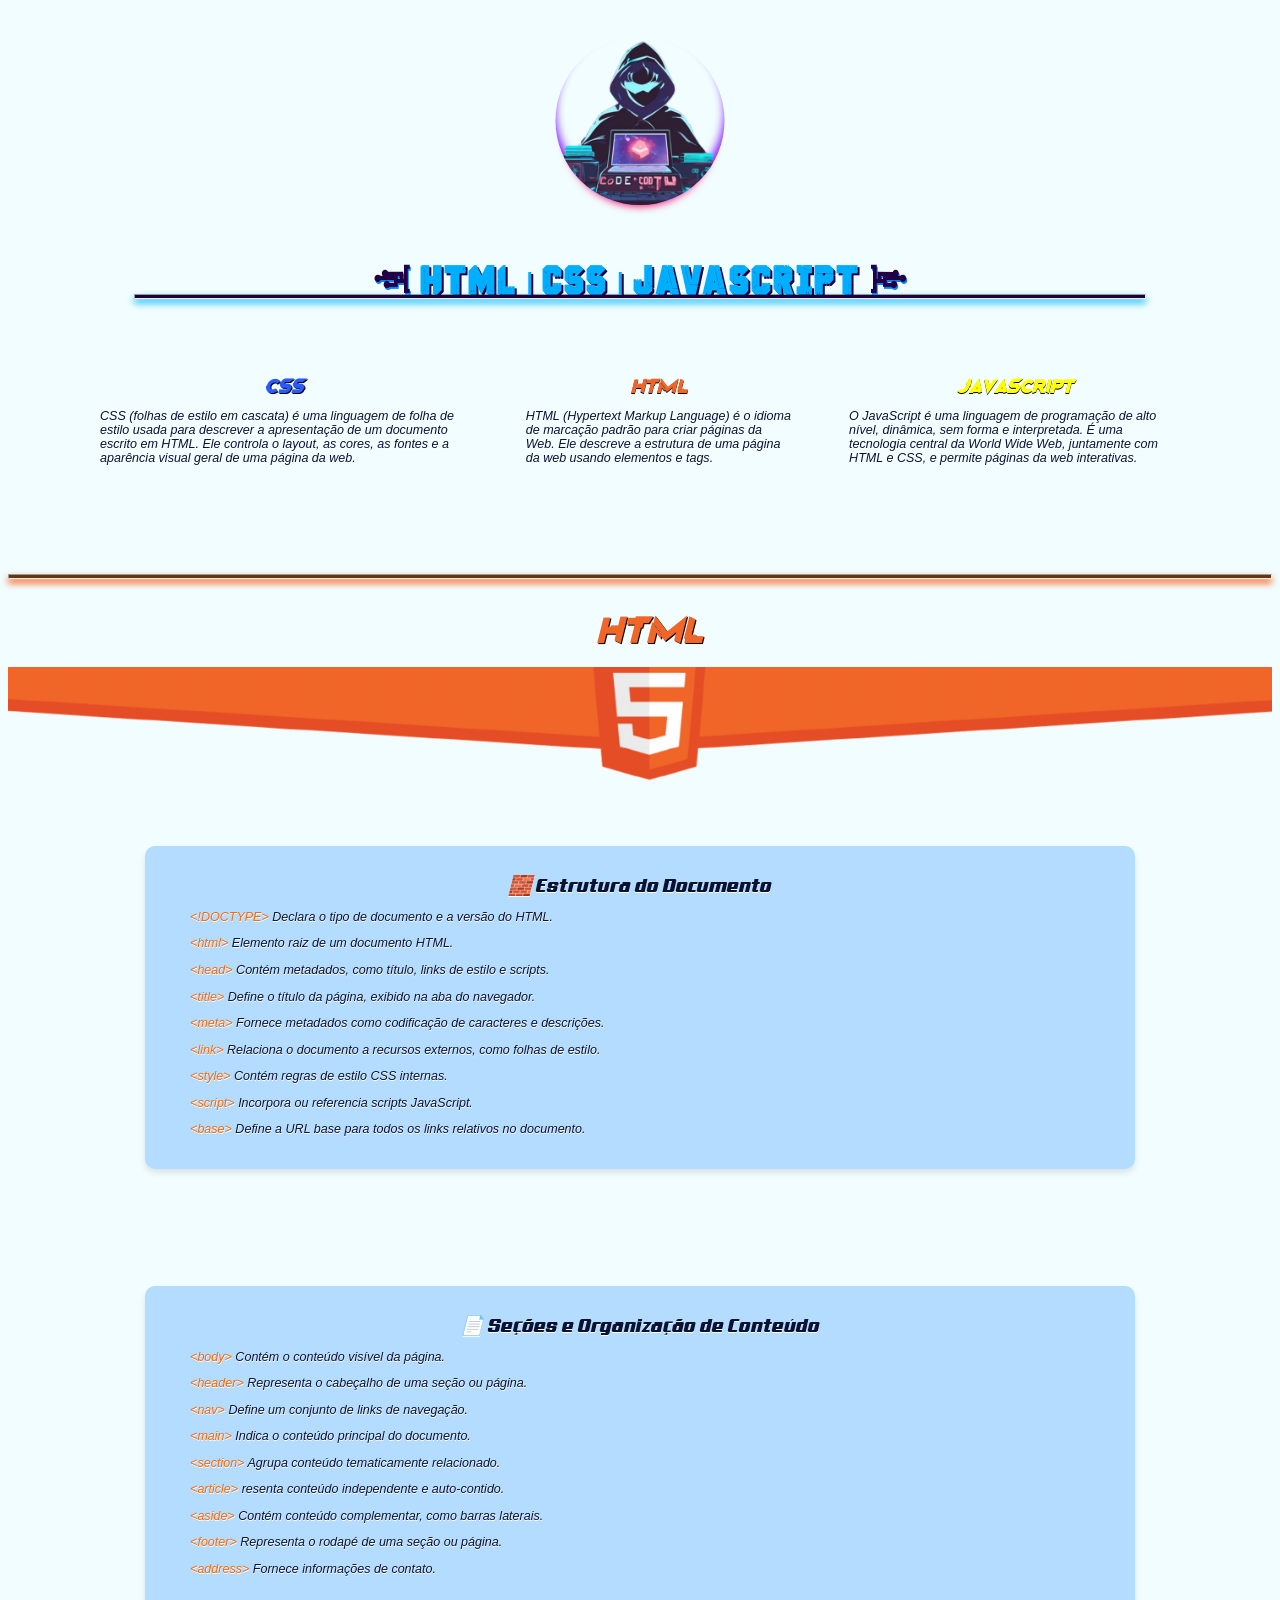
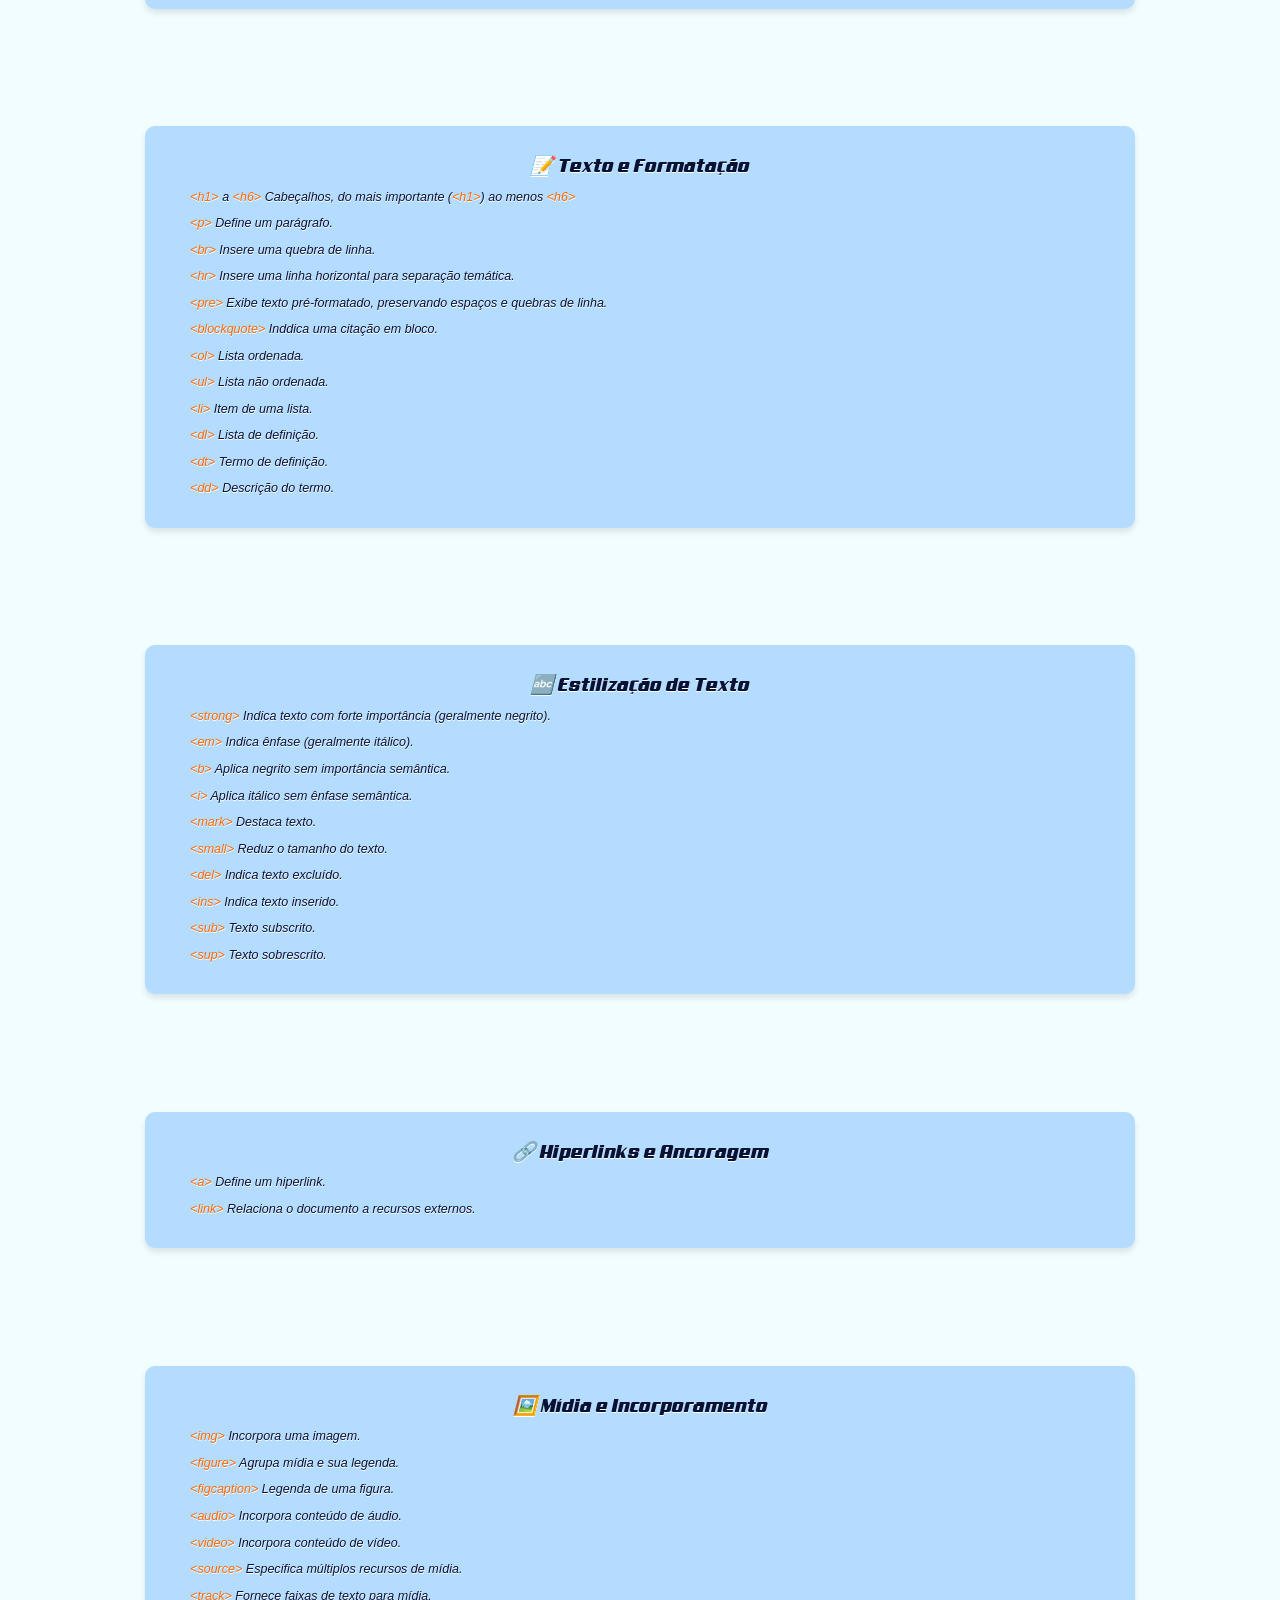
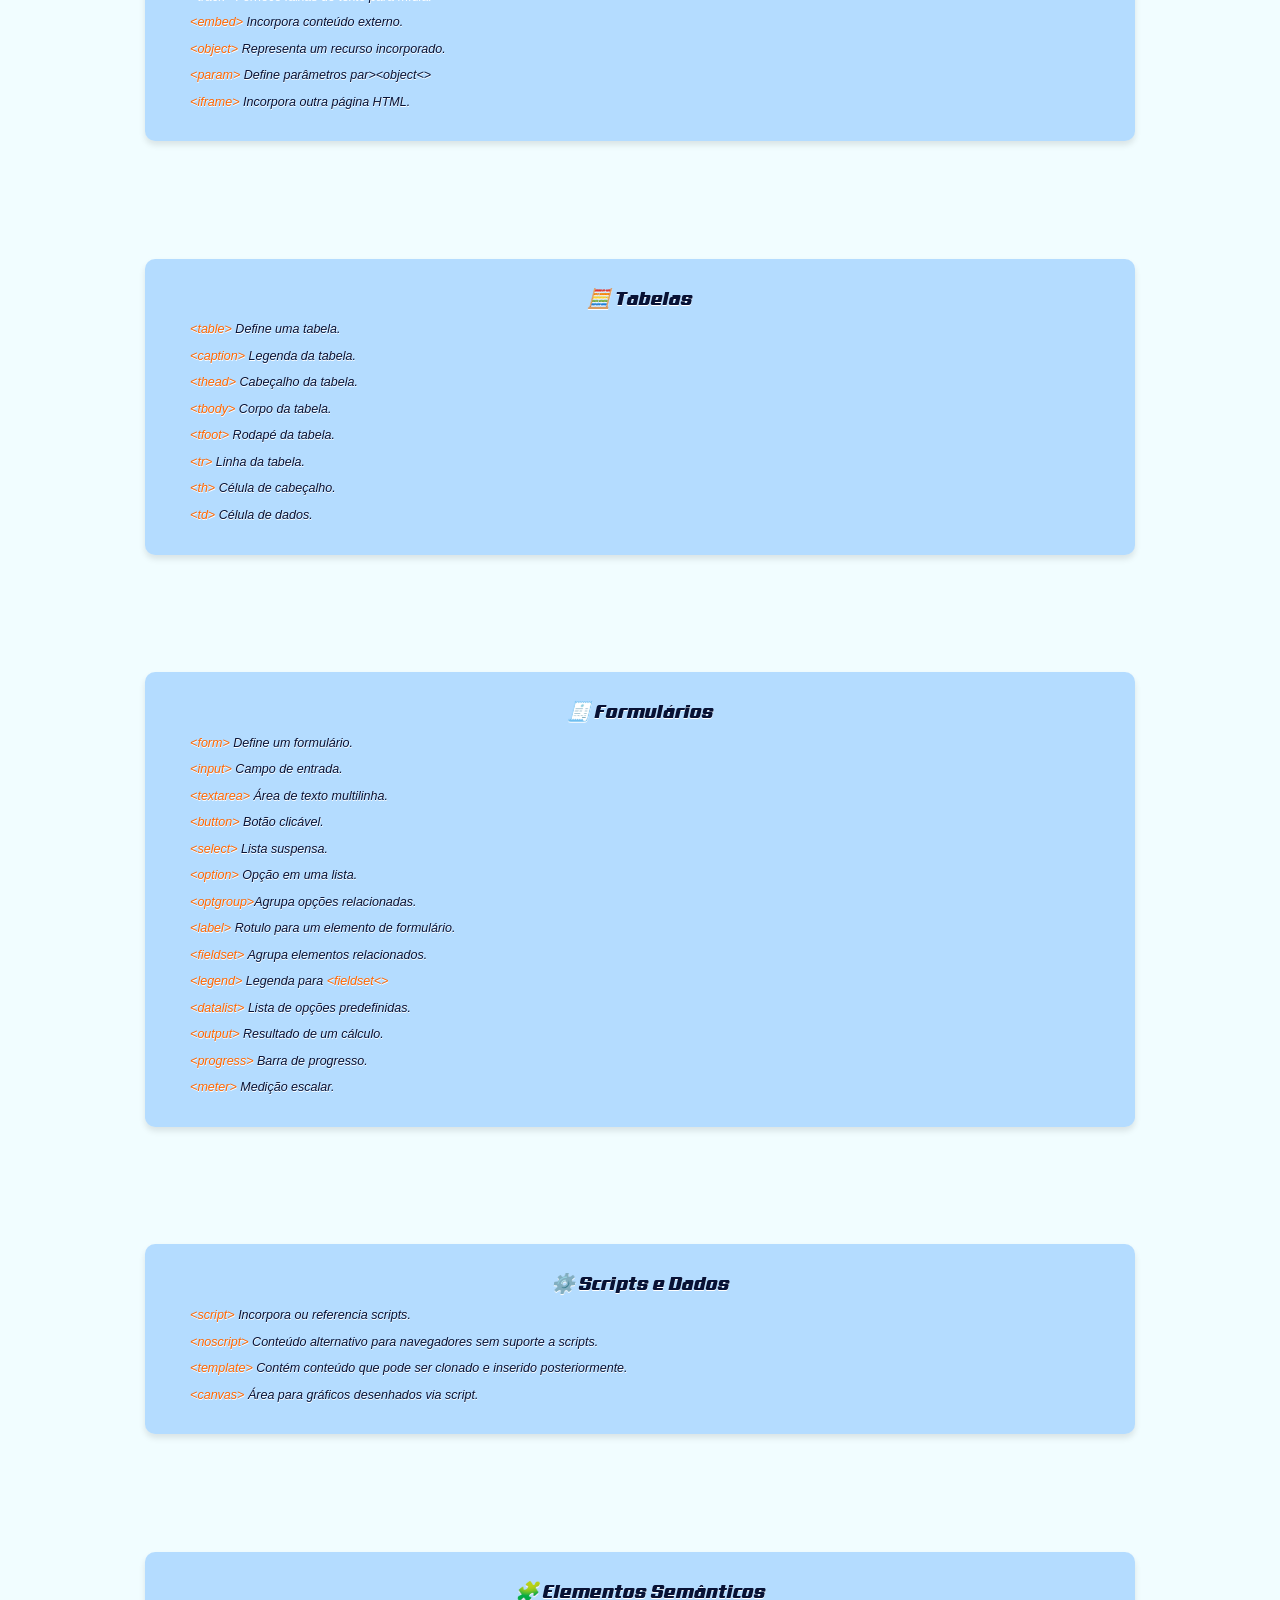
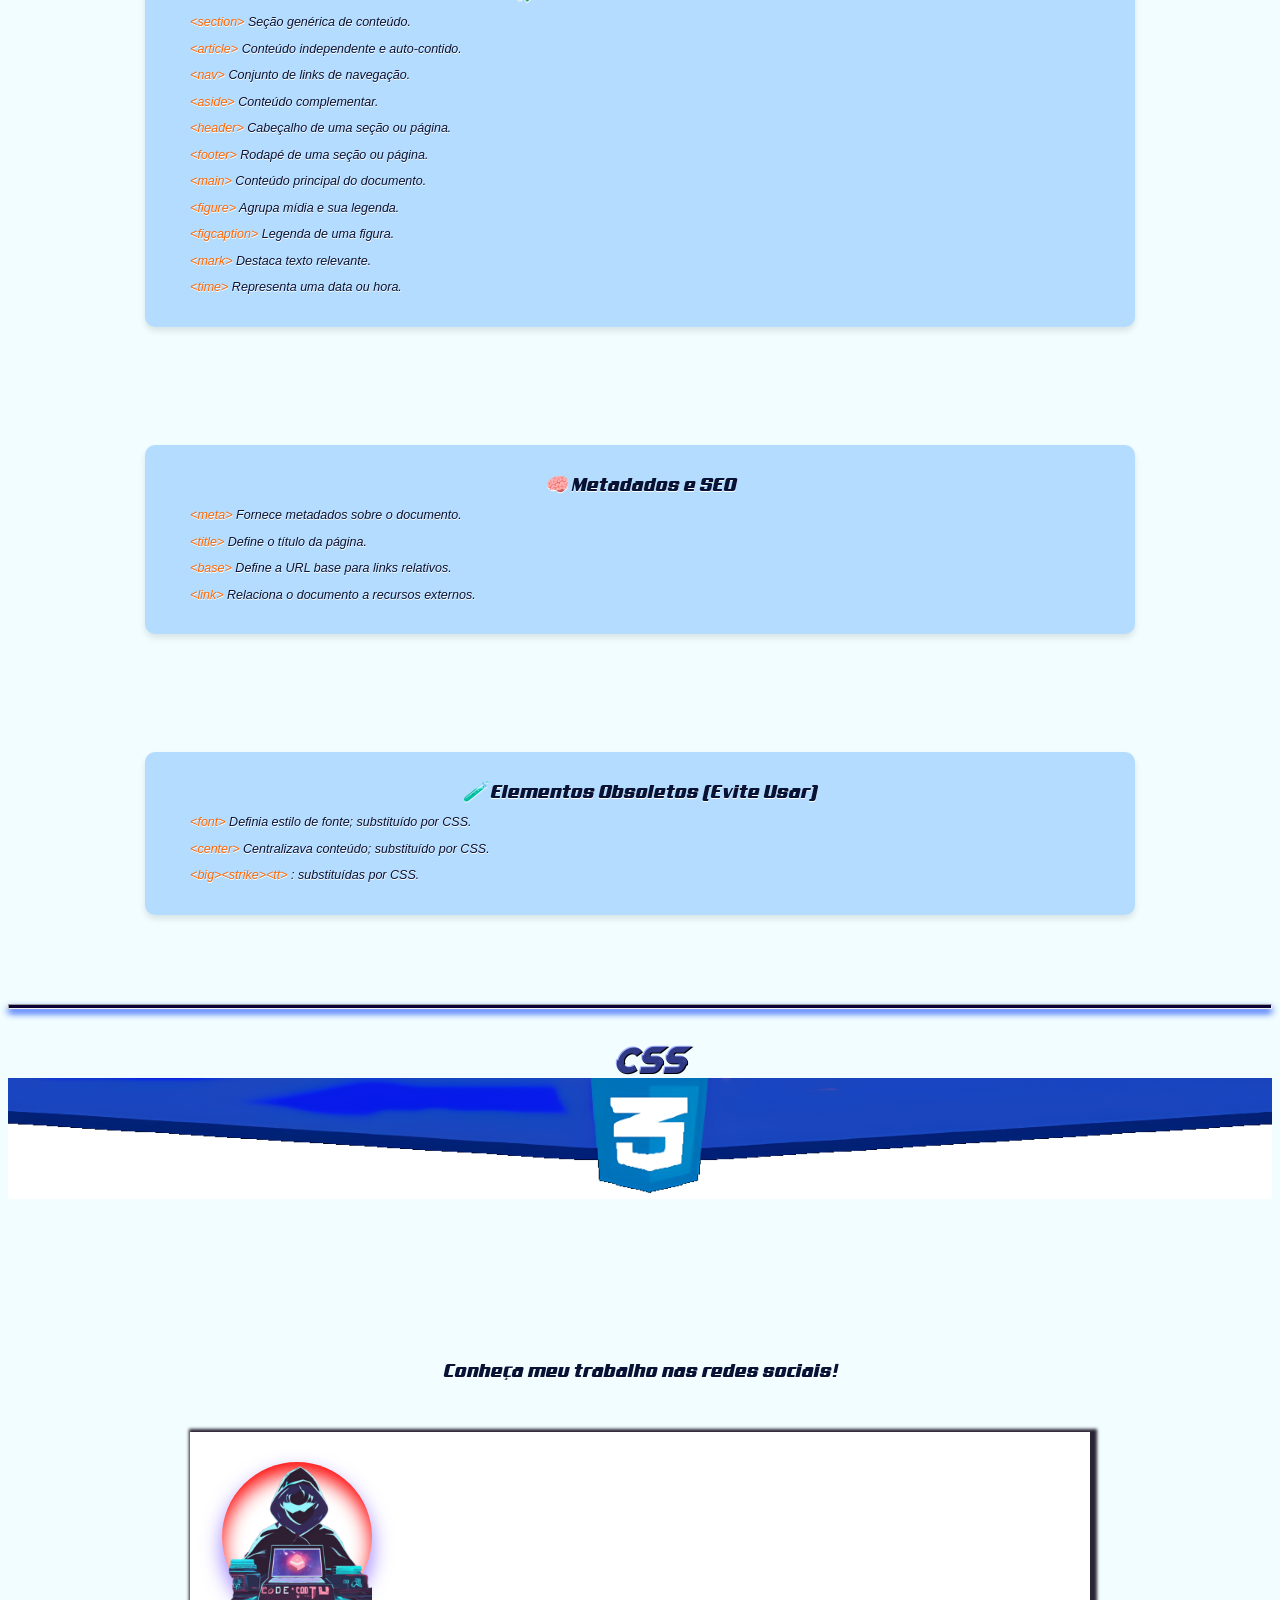
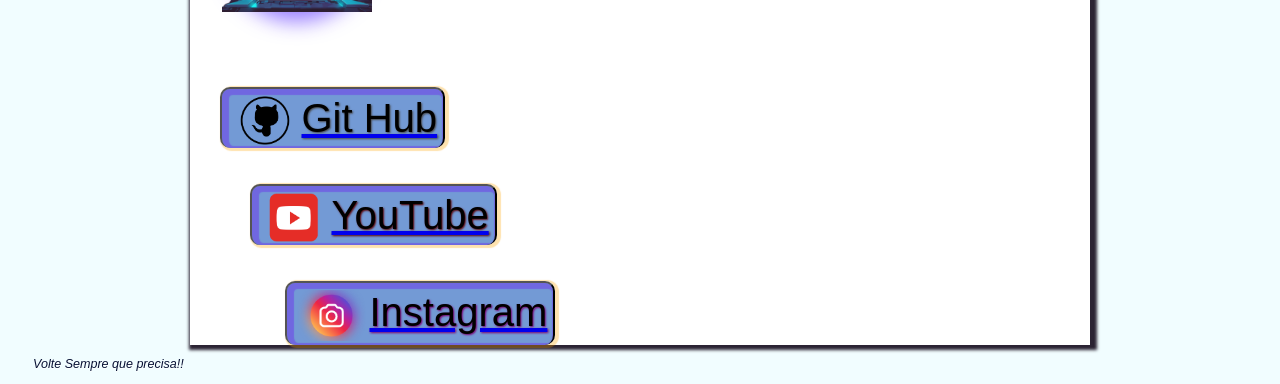
==== commit 8480002d: "att" ====
--- a/index.html
+++ b/index.html
@@ -7,9 +7,35 @@
     <link rel="icon" href="Imagens/logoyounick.ico" type="image/x-icon">
     <title>EazyWay</title>
     <style>
+        @font-face {
+            font-family: 'transformers';
+            src: url(Fonts/Transformers.ttf) format('truetype');
+        }
+        @font-face {
+            font-family: 'cyborg';
+            src: url(Fonts/Cyborg.ttf) format('truetype');
+        }
+        @font-face {
+            font-family: 'origintech';
+            src: url(Fonts/OriginTech.ttf) format('truetype');
+        }
+        @font-face {
+            font-family: 'race';
+            src: url(Fonts/SwipeRaceDemo.ttf) format('truetype');
+        }
+        @font-face {
+            font-family: 'mandaloresemital';
+            src: url(Fonts/mandaloresemital.ttf) format('truetype');
+        }
+        @font-face {
+            font-family: 'aero';
+            src: url(Fonts/Aero.ttf) format('truetype');
+        }
         @import url('https://fonts.googleapis.com/css2?family=Chakra+Petch:ital,wght@0,300;0,400;0,500;0,600;0,700;1,300;1,400;1,500;1,600;1,700&display=swap');
         
         @import url('https://fonts.googleapis.com/css2?family=Arvo:ital,wght@0,400;0,700;1,400;1,700&family=Chakra+Petch:ital,wght@0,300;0,400;0,500;0,600;0,700;1,300;1,400;1,500;1,600;1,700&display=swap');
+
+        @import url('https://fonts.googleapis.com/css2?family=Rubik+Iso&display=swap');
 
                 .cartao {
             min-width: 300px;
@@ -25,6 +51,7 @@
         from {background-color: rgb(255, 200, 100);}
         to {background-color: rgb(255, 110, 100);}
         }
+    
     </style>
 </head>
 <body>
@@ -33,7 +60,8 @@
     </div>   
     
     <span class="titulo">
-    <h1>Way to HTML, CSS and JavaScript</h1> 
+    <h1><span class="styleh1">{ </span>HTML  |  CSS  |  JavaScript<span class="styleh1"> }</span></h1> 
+    <hr id="hrtitle">
     </span>
     
         <main>
@@ -60,10 +88,13 @@
             </a>
         </span>
         </main>
-        
-    <img src="Imagens/html5sup.png" alt="HTMLlist" type="image/png" width="103%" height="auto" class="html5sup" style="margin-top: -2.5em; margin-left: -0.5em; max-height: 8em;">
-
-    <div class="container">
+    <hr id="hr1">
+        <h2 id="title1">HTML</h2>
+        
+
+    <img src="Imagens/html5sup.png" alt="HTMLlist" type="image/png" width="100%" class="html5sup" style="margin-top: -2.5em; margin-left: 0em; margin-right: 0em; max-height: 8em;">
+
+    <div class="container1">
         <span class="1html">
         <h3>🧱 Estrutura do Documento</h3>
             <p><xxx1>&lt;!DOCTYPE&gt;</xxx1> Declara o tipo de documento e a versão do HTML.</p>
@@ -294,6 +325,11 @@
             <p><xxx1>&lt;big&gt;</xxx1><xxx1>&lt;strike&gt;</xxx1><xxx1>&lt;tt&gt;</xxx1> : substituídas por CSS.</p>
     </span>
 </div>
+ <hr id="hr2">
+    <div class="container2">
+        <span class="1CSS">
+                        <h2 id="title2">CSS</h2>
+        <img src="Imagens/cssbar.png" alt="CSSlist" type="image/png" width="100%" class="css3sup" style="margin-top: 0em; margin-left: auto; margin-right: auto; max-height: 8em;">    
     
         <br><br><br><br><br><br><br><br>
         
--- a/style.css
+++ b/style.css
@@ -26,24 +26,29 @@
 
 
 h1 {
-    font-family: "Chakra Petch", Arial, Helvetica, sans-serif;
-    font-weight: 700;
-    font-style: italic;
-    color: #295bff;
-    text-shadow: 2px 2px 0px #000000;
-    font-size: clamp(2em, 2.4vw, 3rem);
-    text-wrap: nowrap;
+    font-family: "cyborg", Arial, Helvetica, sans-serif;
+    font-weight: 700px;
+    font-style: bold;
+    color: #00aeff;
+    text-shadow: 2px 2px 0px #1d003d;
+    font-size: clamp(1.3em, 2em, 110%);
+    text-wrap: wrap;
     text-align: center;
     margin-bottom: 0.5em;
-    margin-top: 245px;
-    background-color: transparent;
-    box-shadow:#42007981 0px 5px 6px 0px;
-    
-    
-
+    margin-top: 260px;
+}
+.styleh1 {
+    font-family: "origintech", serif;
+    font-weight: 700px;
+    font-style: bold;
+    color: #230044;
+    text-shadow: 1px 1.5px 0px #0084ff;
+    font-size: clamp(1.3rem, 2em, 130%);
+    text-align: center;
+    margin-top: 0.5rem;
 }
 h2 {
-    font-family: "Arvo", serif;
+    font-family: "origintech", serif;
     font-weight: 700px;
     font-style: italic;
     color: #295bff;
@@ -54,8 +59,61 @@
     margin-bottom: 0.5rem;
     background-color:none;
 }
+#hrtitle {
+    height: 3px;
+    background-color: #1d003d;
+    margin-top: -1em;
+    margin-bottom: 2em;
+    margin-left: 10%;  
+    margin-right: 10%;
+    box-shadow: 0px 4px 7px 0px #00b7ff;
+}
+#hr1 {
+    height: 3px;
+    background-color: #642901f1;
+    margin-top: 0em;
+    margin-bottom: 2em;
+    box-shadow: 0px 4px 7px 0px #ff5100;
+}
+#hr2 {
+    height: 3px;
+    background-color: #0b0135;
+    margin-top: 2em;
+    margin-bottom: 2em;
+    box-shadow: 0px 4px 7px 0px #033eff;
+}
+#html5sup{
+    
+}
+
+#title1{
+    font-family: "origintech", system-ui, sans-serif;
+    font-weight: 700;
+    font-style: bold;
+    color: #F06528;
+    text-shadow: 0.5px 1px 0px #000000;
+    font-size: clamp(1.5em, 2em, 2.7em);
+    text-align: center;
+    margin-left: 1rem;
+    margin-top: 0rem;
+    margin-bottom: clamp(1rem, 4rem, 6rem);
+    background-color:none;
+}
+#title2{
+    font-family: "origintech", system-ui, sans-serif;
+    font-weight: 700;
+    font-style: italic;
+    color: hsla(234, 100%, 68%, 0.527);
+    text-shadow: 0.5px 1px 0px #000000;
+    font-size: clamp(1.5em, 2em, 2.7em);
+    text-align: center;
+    margin-left: 1rem;
+    margin-top: 1rem;
+    margin-bottom: clamp(0rem, 0rem, 0rem);
+    background-color:none;
+}   
 h3 {
-    font-family: "Chakra Petch", sans-serif;
+    font-family: "aero", sans-serif;
     font-weight: 400;
     font-style: italic;
     color: #081235;
@@ -96,9 +154,7 @@
     flex-direction: row;
     
     
-    #html1{
-        
-        
+    #html1{  
         padding: 1em;
         margin-left: 1em;
         width: auto;
@@ -147,7 +203,7 @@
         border: #e02525 1px solid;
     }
 /* Estilo para o contêiner */
-.container {
+.container1 {
     display: flex; /* Alinha os spans lado a lado */
     flex-wrap: wrap; /* Permite que os spans quebrem linha se necessário */
     gap: 10px; /* Espaçamento entre as caixas */
@@ -155,7 +211,7 @@
 }
 
 /* Estilo para os spans */
-.container span {
+.container1 span {
     background-color: #007bff41; /* Fundo azul */
    
     padding: 20px; /* Espaçamento interno */
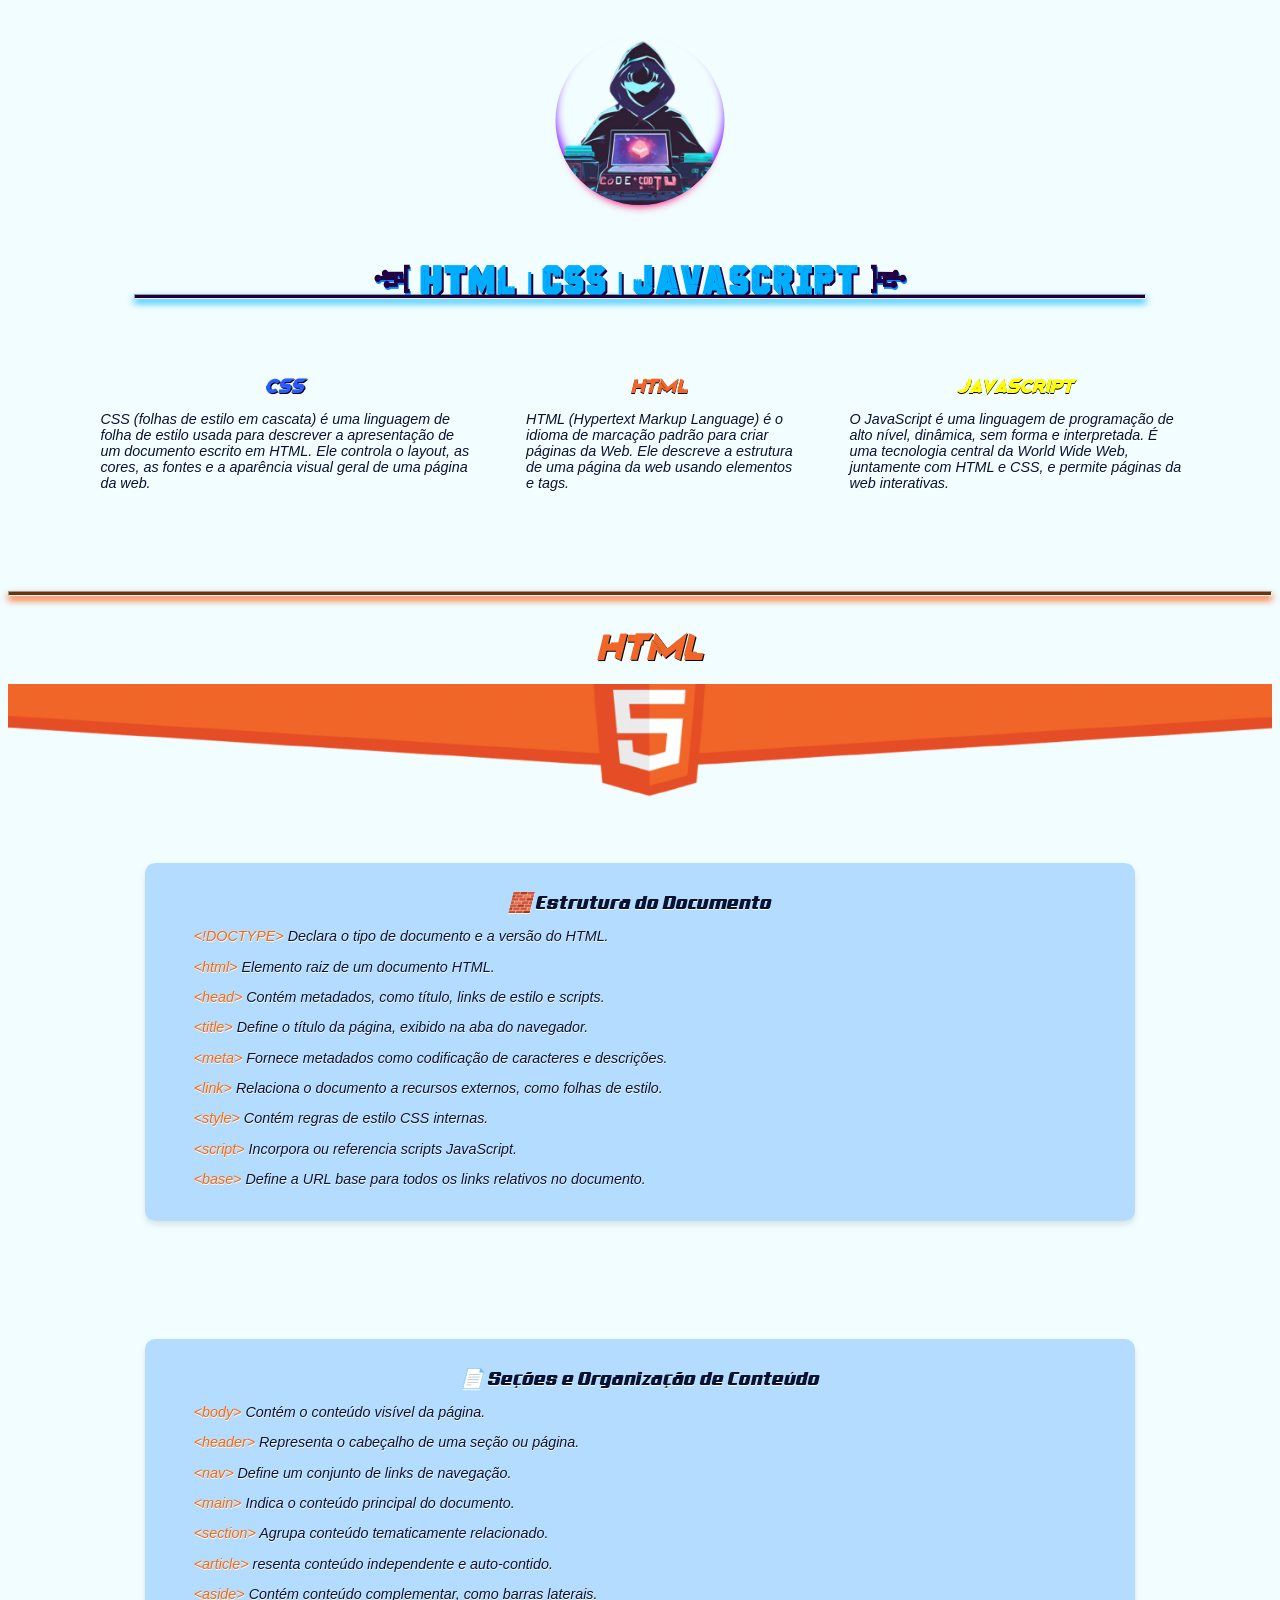
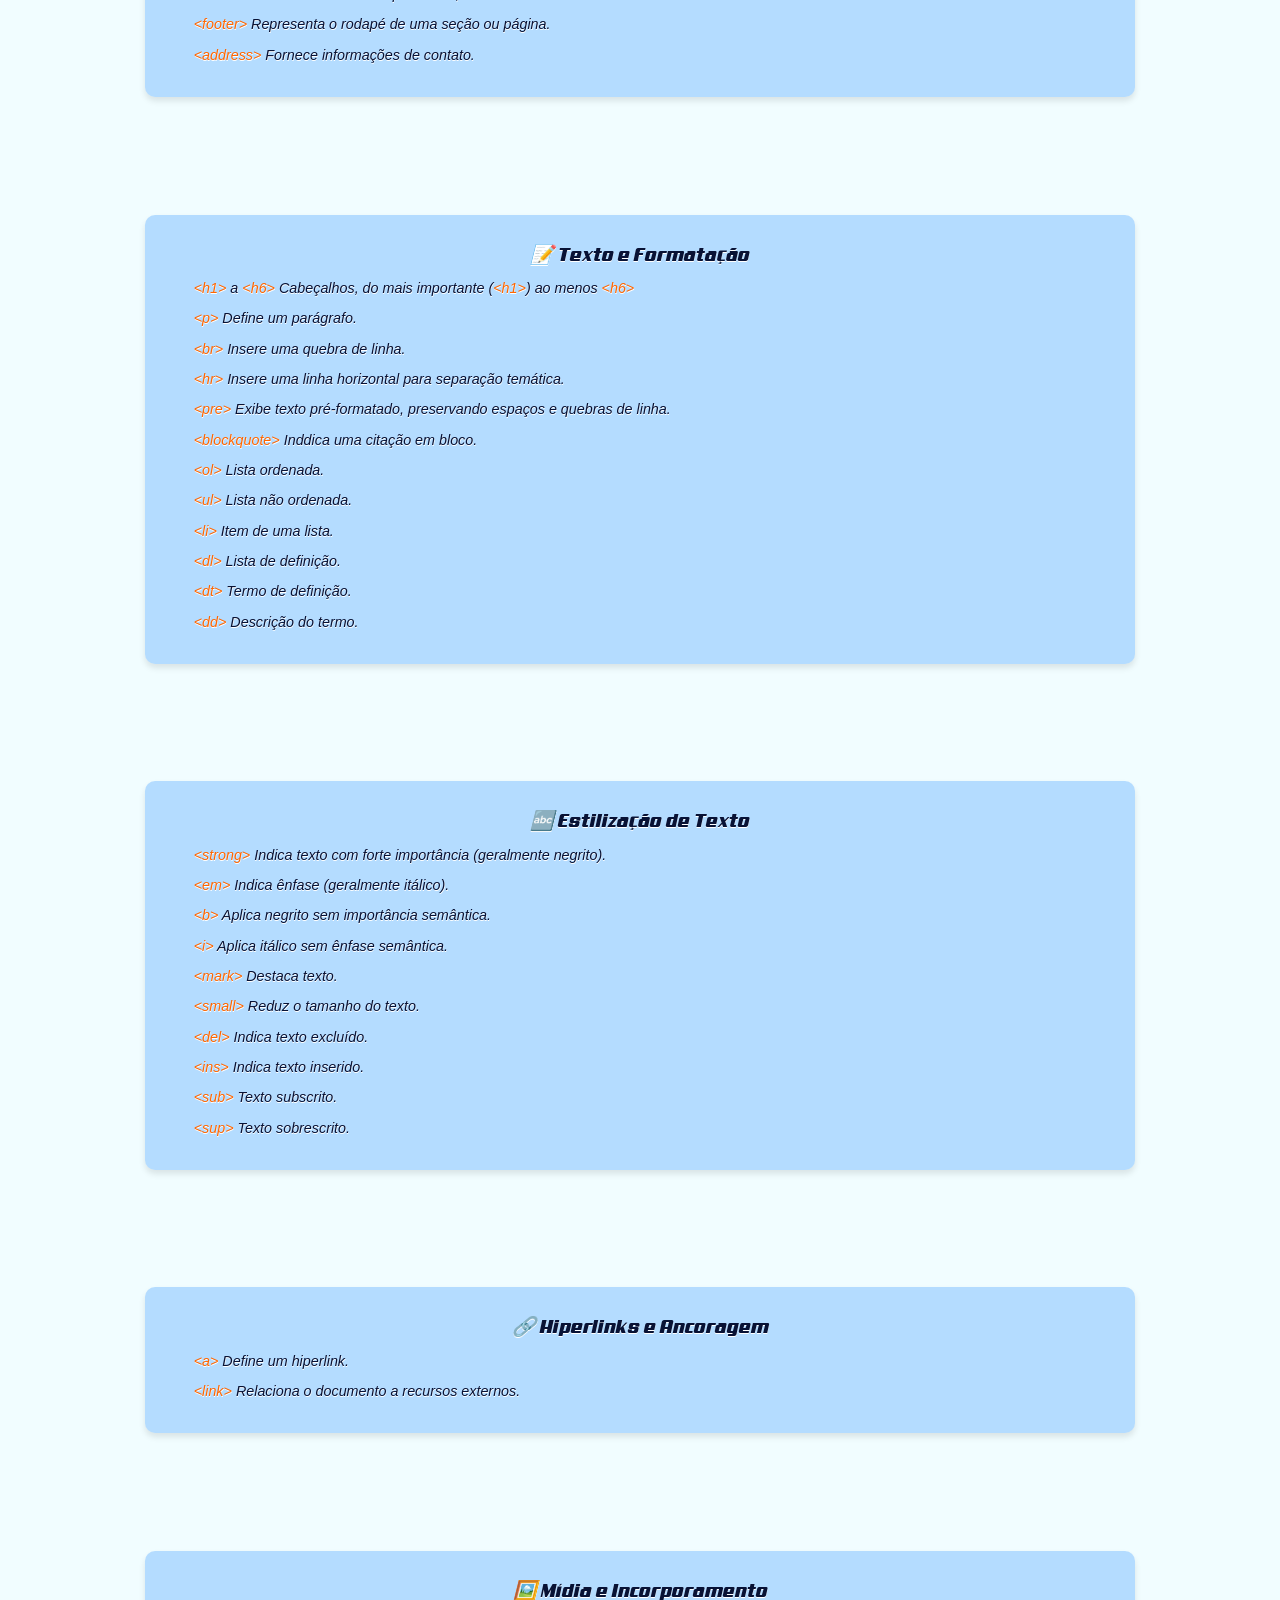
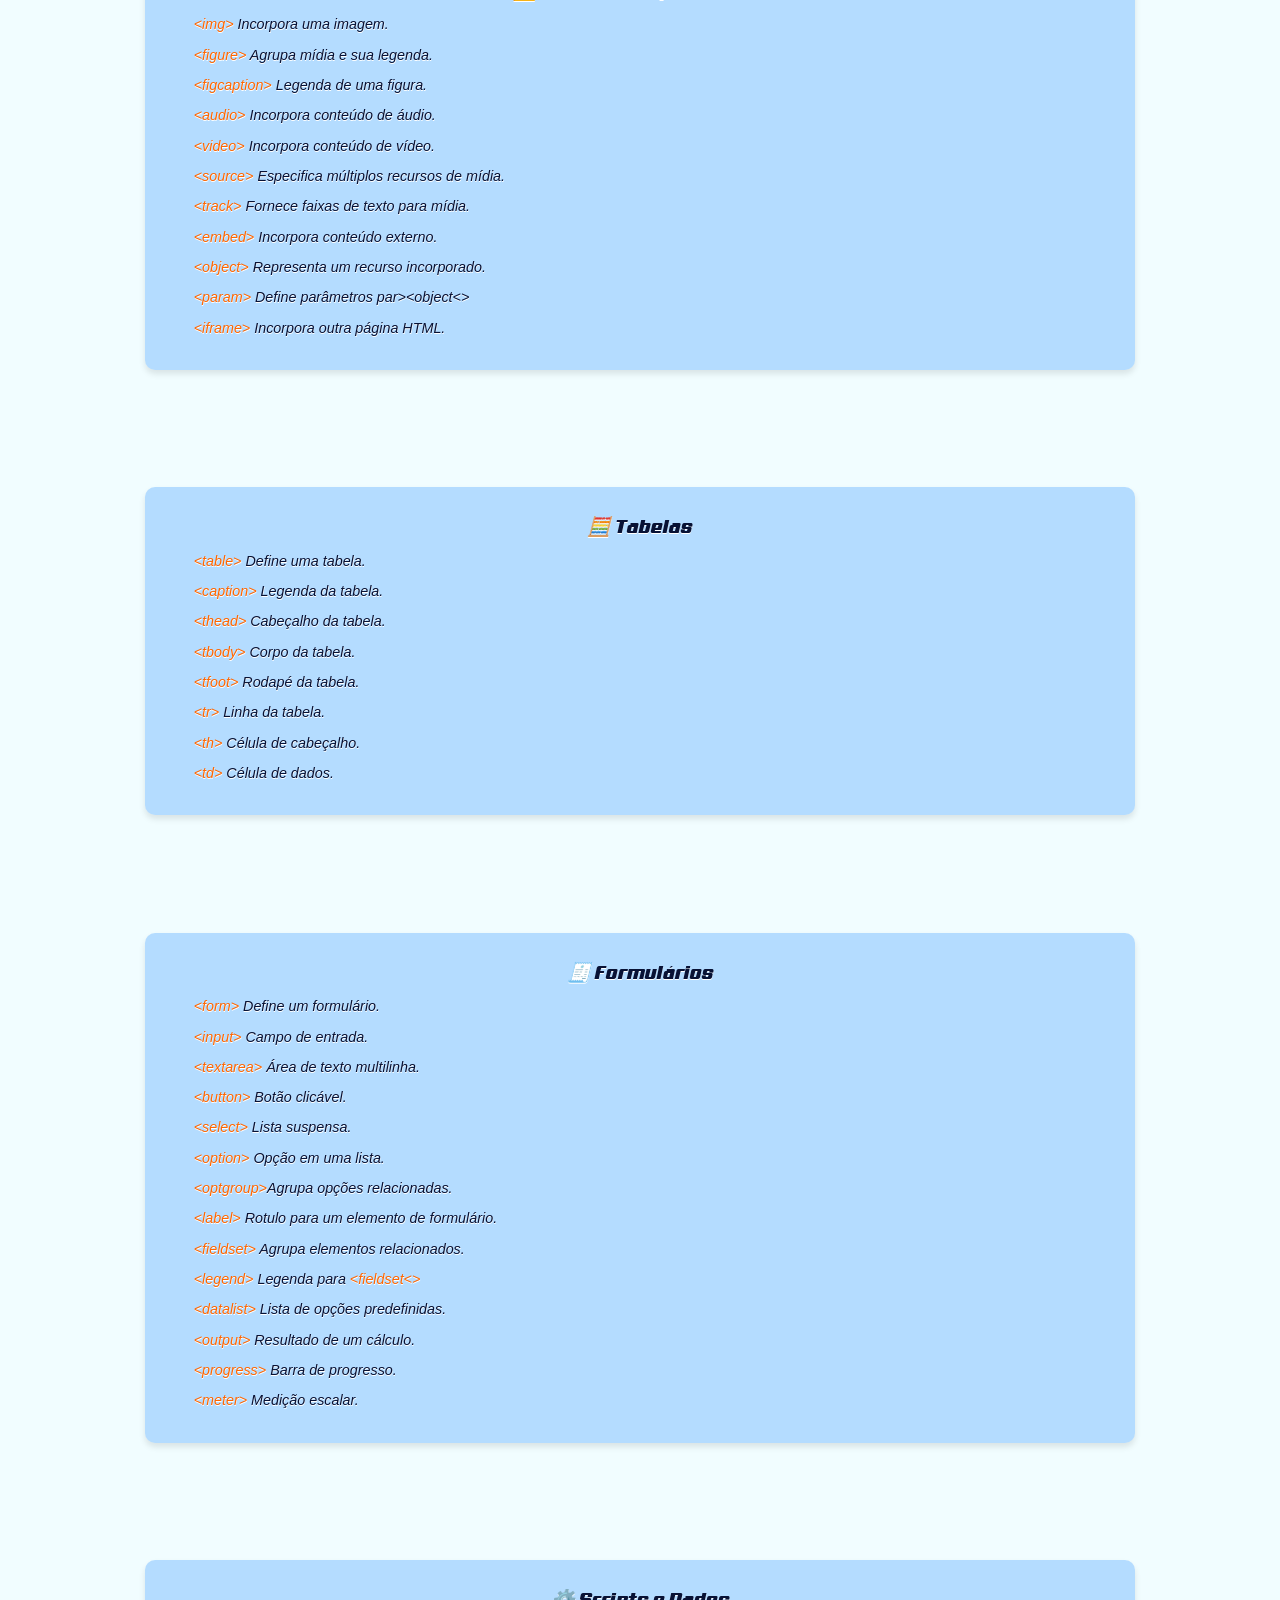
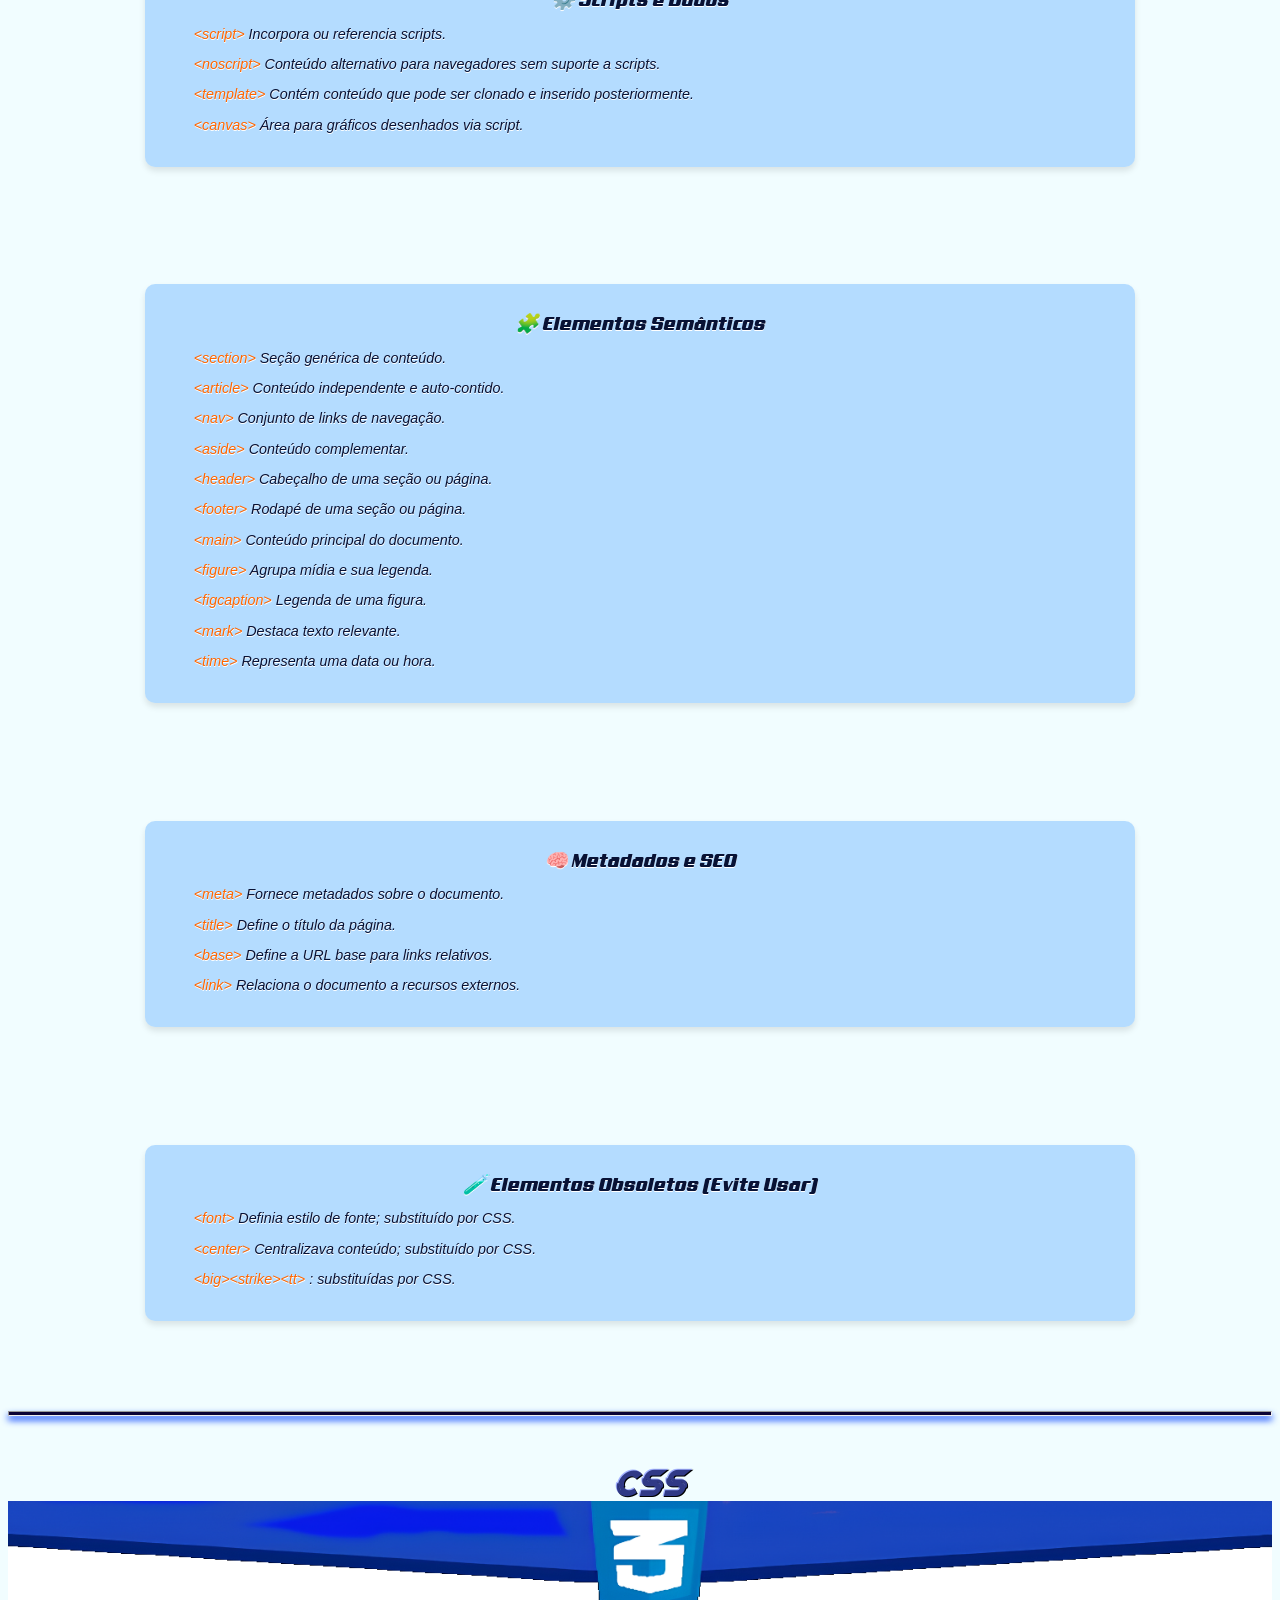
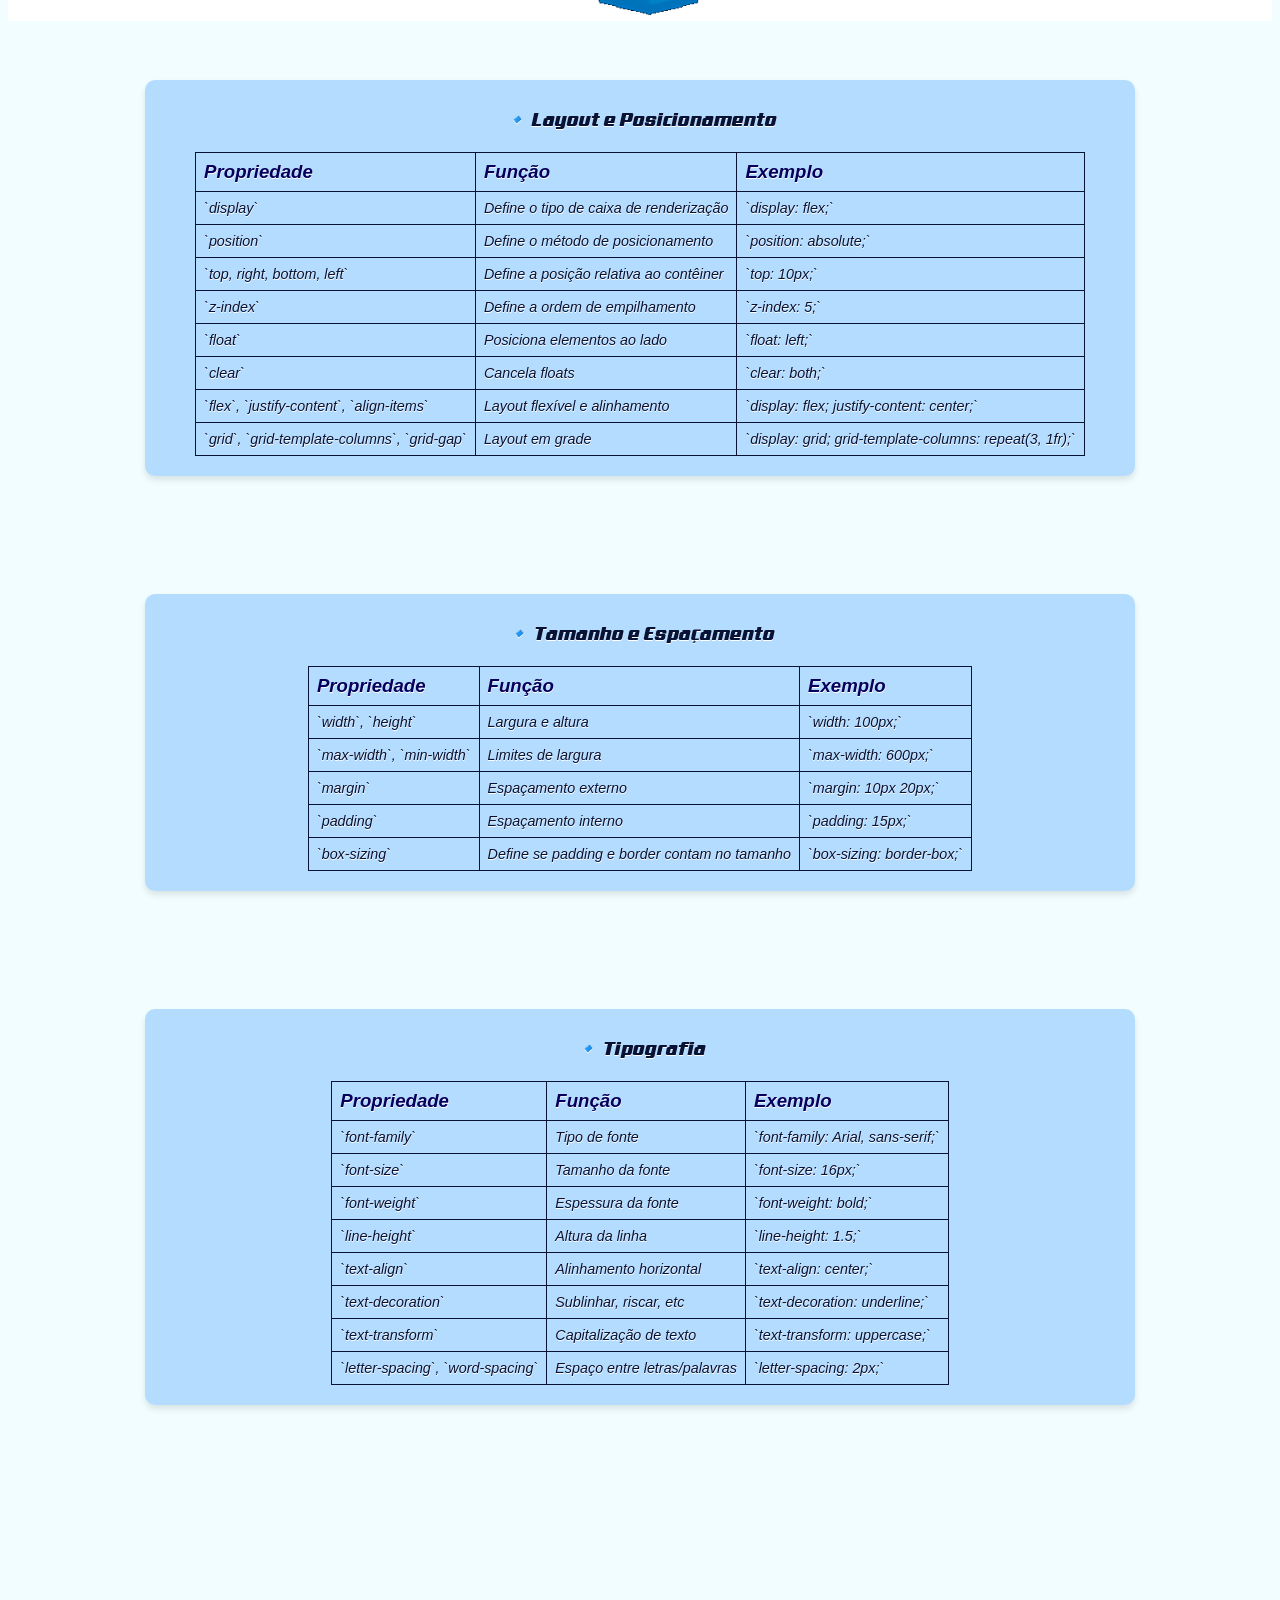
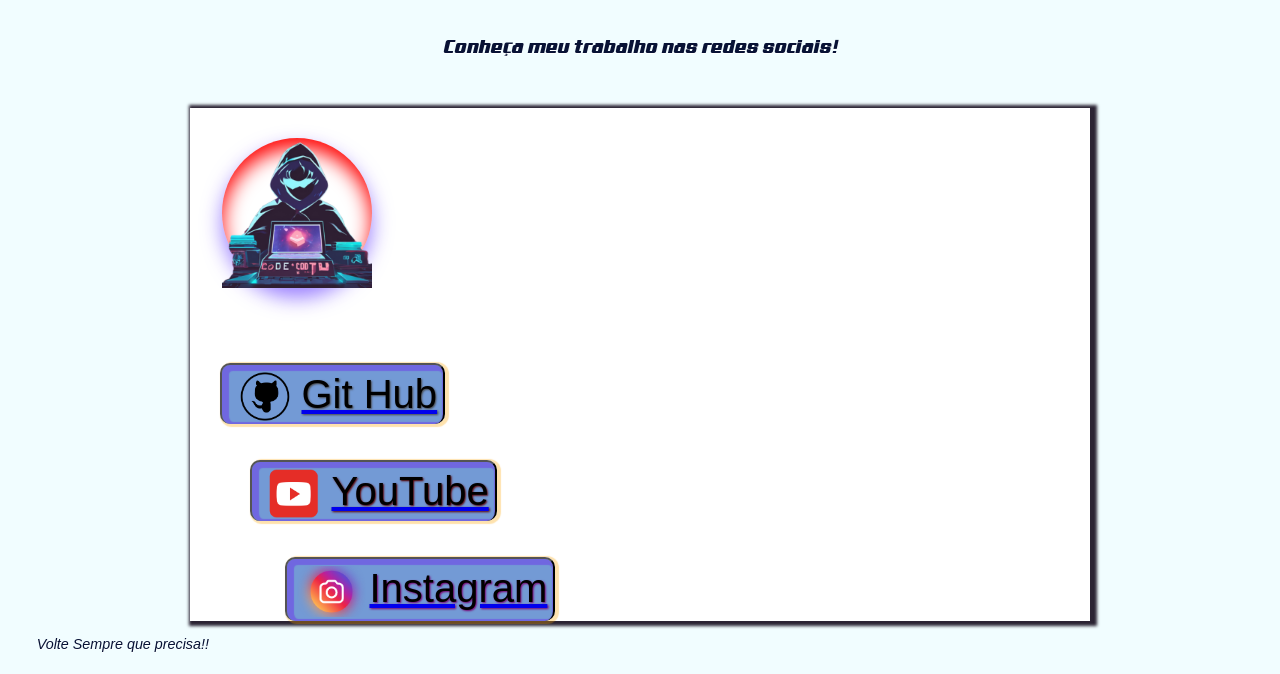
==== commit a7e007d8: "att" ====
--- a/index.html
+++ b/index.html
@@ -42,14 +42,14 @@
             max-width: 900px;
             min-height: 220px;
             max-height: 556px;
-            animation: mymove 7s normal;
-            animation: mymove 7s infinite alternate;            
+            animation: mymove 4s normal;
+            animation: mymove 4s infinite alternate;            
                
         }
 
         @keyframes mymove {
-        from {background-color: rgb(255, 200, 100);}
-        to {background-color: rgb(255, 110, 100);}
+        from {background-color: rgba(114, 0, 221, 0.589);}
+        to {background-color: rgba(50, 0, 168, 0.705);}
         }
     
     </style>
@@ -68,20 +68,20 @@
         
             
             
-            <span id="css2">
+            <span id="css">
                 <a href="css.html" target="_blank" class="link">
                     <h2>CSS</h2>
                     <p style="margin-left: 0.2em;">CSS (folhas de estilo em cascata) é uma linguagem de folha de estilo usada para descrever a apresentação de um documento escrito em HTML. Ele controla o layout, as cores, as fontes e a aparência visual geral de uma página da web. <br><br><br></p>
                 </a>
             </span>
-            <span id="html1">
+            <span id="html">
             <a href="html.html" target="_blank" class="link">
             <h2 style="color: #F06528;">HTML</h2>
                 <p style="margin-left: 0.2em;">HTML (Hypertext Markup Language) é o idioma de marcação padrão para criar páginas da Web. Ele descreve a estrutura de uma página da web usando elementos e tags.<br><br><br></p>
                 </a>
             </span>
             
-            <span id="js3">
+            <span id="js">
             <a href="javascript.html" target="_blank" class="link">
             <h2 style="color: Yellow">JavaScript</h2>
             <p style="margin-left: 0.2em;">O JavaScript é uma linguagem de programação de alto nível, dinâmica, sem forma e interpretada. É uma tecnologia central da World Wide Web, juntamente com HTML e CSS, e permite páginas da web interativas.<br><br><br></p>
@@ -325,11 +325,60 @@
             <p><xxx1>&lt;big&gt;</xxx1><xxx1>&lt;strike&gt;</xxx1><xxx1>&lt;tt&gt;</xxx1> : substituídas por CSS.</p>
     </span>
 </div>
+
+
+
+
+                    <!-- CSS-->
+
+
  <hr id="hr2">
     <div class="container2">
         <span class="1CSS">
                         <h2 id="title2">CSS</h2>
-        <img src="Imagens/cssbar.png" alt="CSSlist" type="image/png" width="100%" class="css3sup" style="margin-top: 0em; margin-left: auto; margin-right: auto; max-height: 8em;">    
+        <img src="Imagens/cssbar.png" alt="CSSlist" type="image/png" width="100%" class="css3sup" style="margin-top: 0em; margin-left: auto; margin-right: auto; max-height: 8em;">   
+        
+<div class="container2"> 
+<div class="layout">      
+        <h3  id="csstitle">🔹 Layout e Posicionamento</h3>
+<table id="css1">
+    <tr><th><span class="subtabela">Propriedade</span></th><th><span class="subtabela">Função</span></th><th><span class="subtabela">Exemplo</span></th></tr>
+    <tr><td>`display`</td><td>Define o tipo de caixa de renderização</td><td>`display: flex;`</td></tr>
+    <tr><td>`position`</td><td>Define o método de posicionamento</td><td>`position: absolute;`</td></tr>
+    <tr><td>`top, right, bottom, left`</td><td>Define a posição relativa ao contêiner</td><td>`top: 10px;`</td></tr>
+    <tr><td>`z-index`</td><td>Define a ordem de empilhamento</td><td>`z-index: 5;`</td></tr>
+    <tr><td>`float`</td><td>Posiciona elementos ao lado</td><td>`float: left;`</td></tr>
+    <tr><td>`clear`</td><td>Cancela floats</td><td>`clear: both;`</td></tr>
+    <tr><td>`flex`, `justify-content`, `align-items`</td><td>Layout flexível e alinhamento</td><td>`display: flex; justify-content: center;`</td></tr>
+    <tr><td>`grid`, `grid-template-columns`, `grid-gap`</td><td>Layout em grade</td><td>`display: grid; grid-template-columns: repeat(3, 1fr);`</td></tr>
+</table>
+</div>
+<div class="tamanho">
+        <h3 id="csstitle">🔹 Tamanho e Espaçamento</h3>
+<table id="css2">
+    <tr><th><span class="subtabela">Propriedade</span></th><th><span class="subtabela">Função</span></th><th><span class="subtabela">Exemplo</span></th></tr>
+    <tr><td>`width`, `height`</td><td>Largura e altura</td><td>`width: 100px;`</td></tr>
+    <tr><td>`max-width`, `min-width`</td><td>Limites de largura</td><td>`max-width: 600px;`</td></tr>
+    <tr><td>`margin`</td><td>Espaçamento externo</td><td>`margin: 10px 20px;`</td></tr>
+    <tr><td>`padding`</td><td>Espaçamento interno</td><td>`padding: 15px;`</td></tr>
+    <tr><td>`box-sizing`</td><td>Define se padding e border contam no tamanho</td><td>`box-sizing: border-box;`</td></tr>
+</table>
+</div>
+<div class="tipografia">
+        <h3 id="csstitle">🔹 Tipografia</h3>
+<table id="css3">
+    <tr><th><span class="subtabela">Propriedade</span></th><th><span class="subtabela">Função</span></th><th><span class="subtabela">Exemplo</span></th></tr>
+    <tr><td>`font-family`</td><td>Tipo de fonte</td><td>`font-family: Arial, sans-serif;`</td></tr>
+    <tr><td>`font-size`</td><td>Tamanho da fonte</td><td>`font-size: 16px;`</td></tr>
+    <tr><td>`font-weight`</td><td>Espessura da fonte</td><td>`font-weight: bold;`</td></tr>
+    <tr><td>`line-height`</td><td>Altura da linha</td><td>`line-height: 1.5;`</td></tr>
+    <tr><td>`text-align`</td><td>Alinhamento horizontal</td><td>`text-align: center;`</td></tr>
+    <tr><td>`text-decoration`</td><td>Sublinhar, riscar, etc</td><td>`text-decoration: underline;`</td></tr>
+    <tr><td>`text-transform`</td><td>Capitalização de texto</td><td>`text-transform: uppercase;`</td></tr>
+    <tr><td>`letter-spacing`, `word-spacing`</td><td>Espaço entre letras/palavras</td><td>`letter-spacing: 2px;`</td></tr>
+</table>
+</div>
+</div>
     
         <br><br><br><br><br><br><br><br>
         
--- a/style.css
+++ b/style.css
@@ -129,7 +129,7 @@
   color: #081235;
   font-weight: 500;
   font-style: italic;
-  font-size: 0.7em;;
+  font-size: 0.8em;;
   text-wrap: wrap;
   text-align: left;
   margin-left : 2em;
@@ -154,7 +154,7 @@
     flex-direction: row;
     
     
-    #html1{  
+    #html{  
         padding: 1em;
         margin-left: 1em;
         width: auto;
@@ -165,7 +165,7 @@
         
         }
     }
-    #css2 {
+    #css {
         padding: 1em;
         margin-left: 1em;
         width: auto;
@@ -175,7 +175,7 @@
         min-height: 150px;
         
     }
-    #js3 {
+    #js {
         padding: 1em;
         margin: 1em;
         width: auto;
@@ -351,4 +351,115 @@
         color: rgb(66, 0, 141);
         box-shadow: inset 3px 2px 1px 4px #06050731, 3px 2px 2px 3px #ff7b0021;
     }
- }+ }
+
+
+                         /* CSS */
+
+.container2 {
+    display: flex; /* Alinha os spans lado a lado */
+    flex-wrap: wrap; /* Permite que os spans quebrem linha se necessário */
+    gap: 10px; /* Espaçamento entre as caixas */
+    justify-content: center; /* Centraliza os spans horizontalmente */
+}
+    .layout {
+    background-color: #007bff41; /* Fundo azul */
+    padding: 20px; /* Espaçamento interno */
+    margin: 3em;
+    margin-right: 3em;
+    border-radius: 10px; /* Bordas arredondadas */
+    box-shadow: 0px 4px 6px rgba(0, 0, 0, 0.1); /* Sombra para destaque */
+    box-sizing: calc(border-box); /* Inclui padding e border na largura total */
+    flex: 1 1 calc(40% - 20px); /* Largura de 1/3 do contêiner com espaçamento */
+    min-width: 600px; /* Largura mínima */
+    max-width: 950px; /* Limita a largura máxima */
+    text-align: left; /* Centraliza o texto */
+    position : initial; /* Permite o uso de posicionamento absoluto dentro */
+        
+}
+    .tamanho {
+    background-color: #007bff41; /* Fundo azul */
+    padding: 20px; /* Espaçamento interno */
+    margin: 3em;
+    margin-right: 3em;
+    border-radius: 10px; /* Bordas arredondadas */
+    box-shadow: 0px 4px 6px rgba(0, 0, 0, 0.1); /* Sombra para destaque */
+    box-sizing: calc(border-box); /* Inclui padding e border na largura total */
+    flex: 1 1 calc(33.333% - 20px); /* Largura de 1/3 do contêiner com espaçamento */
+    min-width: 600px; /* Largura mínima */
+    max-width: 950px; /* Limita a largura máxima */
+    text-align: center; /* Centraliza o texto */
+        
+}
+    .tipografia {
+    background-color: #007bff41; /* Fundo azul */
+    padding: 20px; /* Espaçamento interno */
+    margin: 3em;
+    margin-right: 3em;
+    border-radius: 10px; /* Bordas arredondadas */
+    box-shadow: 0px 4px 6px rgba(0, 0, 0, 0.1); /* Sombra para destaque */
+    box-sizing: calc(border-box); /* Inclui padding e border na largura total */
+    flex: 1 1 calc(33.333% - 20px); /* Largura de 1/3 do contêiner com espaçamento */
+    min-width: 600px; /* Largura mínima */
+    max-width: 950px; /* Limita a largura máxima */
+    text-align: center; /* Centraliza o texto */
+}
+
+#css1 {
+color: #ff6600;
+font-family: "Chakra Petch", sans-serif;
+color: #081235;
+font-weight: 500;
+font-style: italic;
+font-size: 0.8em;;
+text-wrap: wrap;
+text-align: left;
+margin-left : auto;
+margin-right: auto;
+text-size-adjust: auto;
+text-shadow: 0.3px 0.5px 0px #ffffff;
+}    
+#css2 {
+color: #ff6600;
+font-family: "Chakra Petch", sans-serif;
+color: #081235;
+font-weight: 500;
+font-style: italic;
+font-size: 0.8em;;
+text-wrap: wrap;
+text-align: left;
+margin-left : auto;
+margin-right: auto;
+text-size-adjust: auto;
+text-shadow: 0.3px 0.5px 0px #ffffff;
+}   
+#css3 {
+color: #ff6600;
+font-family: "Chakra Petch", sans-serif;
+color: #081235;
+font-weight: 500;
+font-style: italic;
+font-size: 0.8em;;
+text-wrap: wrap;
+text-align: left;
+margin-left : auto;
+margin-right: auto;
+text-size-adjust: auto;
+text-shadow: 0.3px 0.5px 0px #ffffff;
+}                       
+.subtabela {
+    color: #06005c;
+    font-family: "Chakra Petch", sans-serif;
+    font-weight: 700;
+    font-style: bold;
+    font-size: 1.3em;  
+}
+table, th, td {
+  border: 1px solid #081235;
+  border-collapse: collapse;
+  border-radius: 10px;
+  padding: 8px;
+  text-align: left;
+  margin-left: 100px;
+  margin-top: 1.5em;
+}
